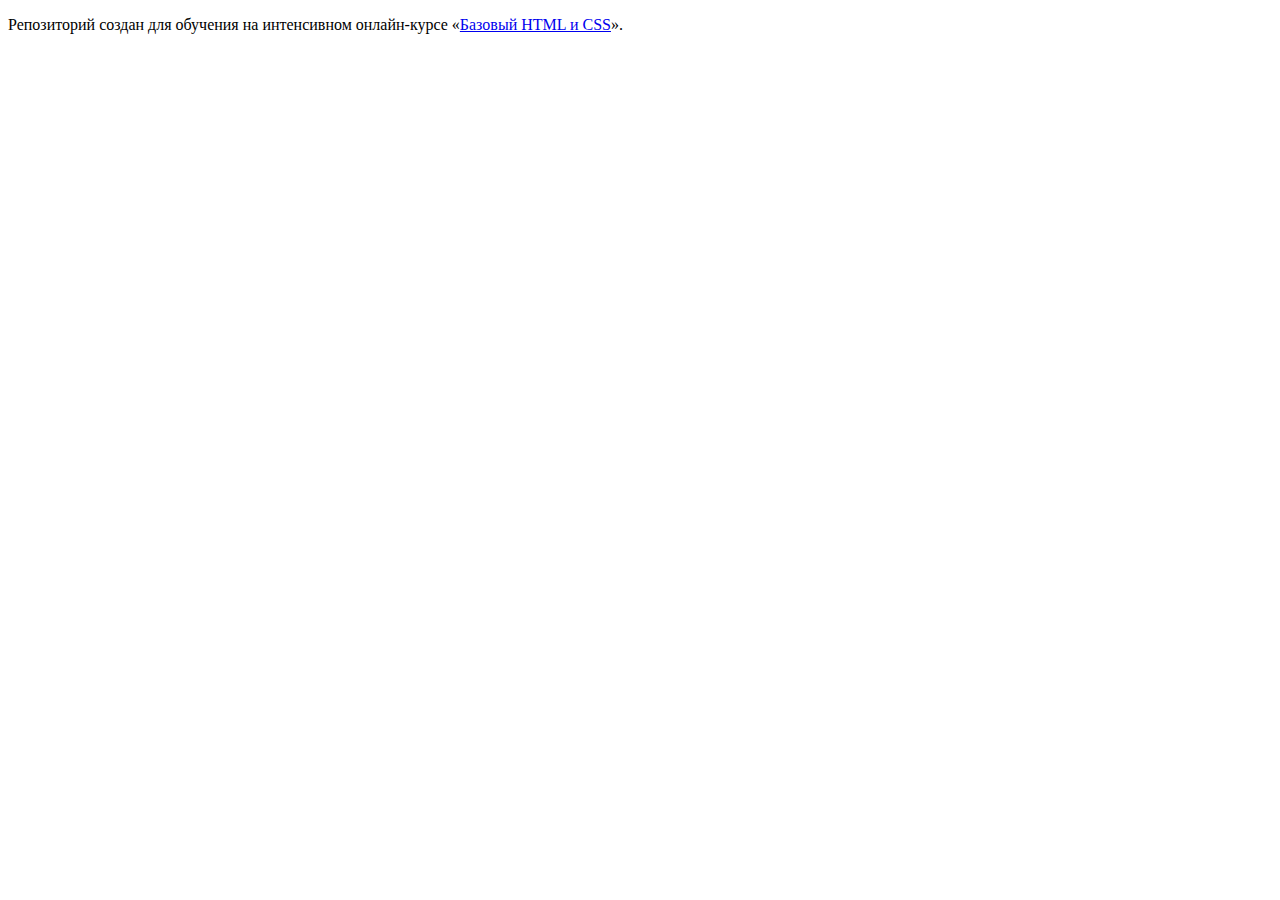
==== index.html @ 35ae3745 ":hatching_chick:" ====
<!DOCTYPE html>
<html lang="ru">
  <head>
    <meta charset="utf-8">
    <title>HTML Academy: Нёрдс</title>
  </head>
  <body>

    <p>Репозиторий создан для обучения на интенсивном онлайн‑курсе «<a href="https://htmlacademy.ru/intensive/htmlcss">Базовый HTML и CSS</a>».</p>

  </body>
</html>
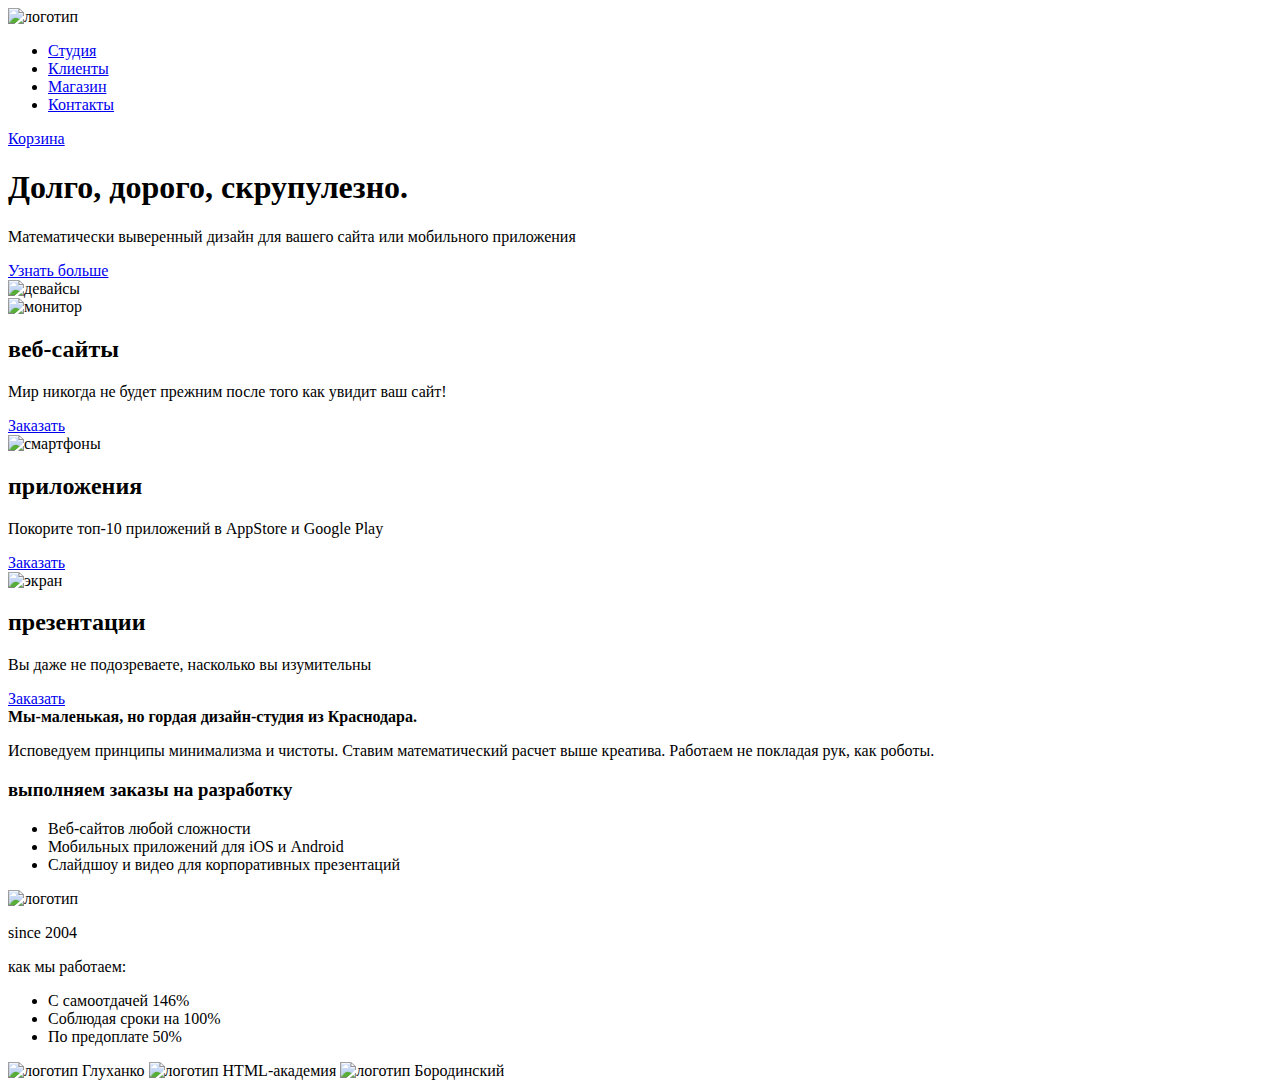
==== commit e3a5f80b: "Первая страница nerds кроме footer" ====
--- a/index.html
+++ b/index.html
@@ -1,12 +1,108 @@
 <!DOCTYPE html>
 <html lang="ru">
-  <head>
-    <meta charset="utf-8">
-    <title>HTML Academy: Нёрдс</title>
-  </head>
-  <body>
+  	<head>
+        <meta charset="utf-8">
+    	<title>HTML Academy: Нёрдс</title>
+  	</head>
+ 	 <body>
+		<header>
+			<div class="main-menu">
+				<div class="index-logo">
+					<img src="logo.png"  alt="логотип">
+				</div>
+				<div class="menu" >
+					<nav class="main-navigation">
+						<ul>
+							<li>
+								<a href="#">Студия</a>
+							</li>
+							<li>
+								<a href="#">Клиенты</a>
+							</li>
+							<li>
+								<a href="#">Магазин</a>
+							</li>
+							<li>
+								<a href="#">Контакты</a>
+							</li>
+						</ul>
+					</nav>
+				</div>
+				<div class="user-block">
+					<a href="#">Корзина</a>
+				</div>
+			</div>
+			<section class="advantages">
+				<h1>Долго, дорого, скрупулезно.</h1>
+				<p>Математически выверенный дизайн для вашего сайта или мобильного приложения</p>
+				<a class="advantages-button" href="#">Узнать больше</a>
+			<section>
+			<div class="right-block">
+				<img src="1.png" alt="девайсы">
+			</div>
+		</header>
+		<main >
+			<div class="performance">
+				<div class="site">
+					<img src="performance-site.png" alt="монитор">
+					<h2>веб-сайты</h2>
+					<p>Мир никогда не будет прежним после того как увидит ваш сайт!</p>
+					<a class="red" href="#">Заказать</a>
+				</div>
+				<div class="mobile-app">
+					<img src="devices.png" alt="смартфоны">
+					<h2>приложения</h2>
+					<p>Покорите топ-10 приложений в AppStore и Google Play</p>
+					<a class="green" href="#">Заказать</a>
+				</div>
+				<div class="presentations">
+					<img src="screen.png" alt="экран">
+					<h2>презентации</h2>
+					<p>Вы даже не подозреваете, насколько  вы изумительны</p>
+					<a  class="yellow" href="#">Заказать</a>
+				</div>
+			</div>
+			<div class="index-content">
+				<div class="left-top">
+					<b>Мы-маленькая, но гордая дизайн-студия из Краснодара.</b>
+					<p>Исповедуем принципы минимализма и чистоты. Ставим математический расчет выше креатива. Работаем не покладая рук, как роботы.</p>
+				</div>
+				<div class="left-bottom">
+					<h3> выполняем заказы на разработку</h3>
+					<ul class="dash">
+						<li>Веб-сайтов любой сложности</li>
+						<li>Мобильных приложений для iOS и Android</li>
+						<li>Слайдшоу и видео для корпоративных презентаций</li>
+					</ul>
+				</div>
+				<div class="right-top">
+					<img src="logo.png"  alt="логотип">				
+					<p>since 2004</p>	
+				</div>
+				<div class="right-bottom">
+					<p>как мы работаем:</p>
+					<ul class="dash">
+						<li>С самоотдачей 146%</li>
+						<li>Соблюдая сроки на 100%</li>
+						<li>По предоплате 50%</li>
+					</ul>
+				</div>
+			</div>
+			<div class="logos">
+				<img  src="#" alt="логотип Глуханко">
+				<img  src="#" alt="логотип HTML-академия">	
+				<img  src="#" alt="логотип Бородинский">
+<!--				Есть подозрение , что эти логотипы можно вставить с помощью CSS  -->
+			</div>
+		</main>
+		<footer>
+<!--			footer и страницу каталога  допишу завтра  до 12-00-->
+			
+		</footer>	
+		
+ 	 </body>
+</html>
+    
 
-    <p>Репозиторий создан для обучения на интенсивном онлайн‑курсе «<a href="https://htmlacademy.ru/intensive/htmlcss">Базовый HTML и CSS</a>».</p>
 
-  </body>
-</html>
+
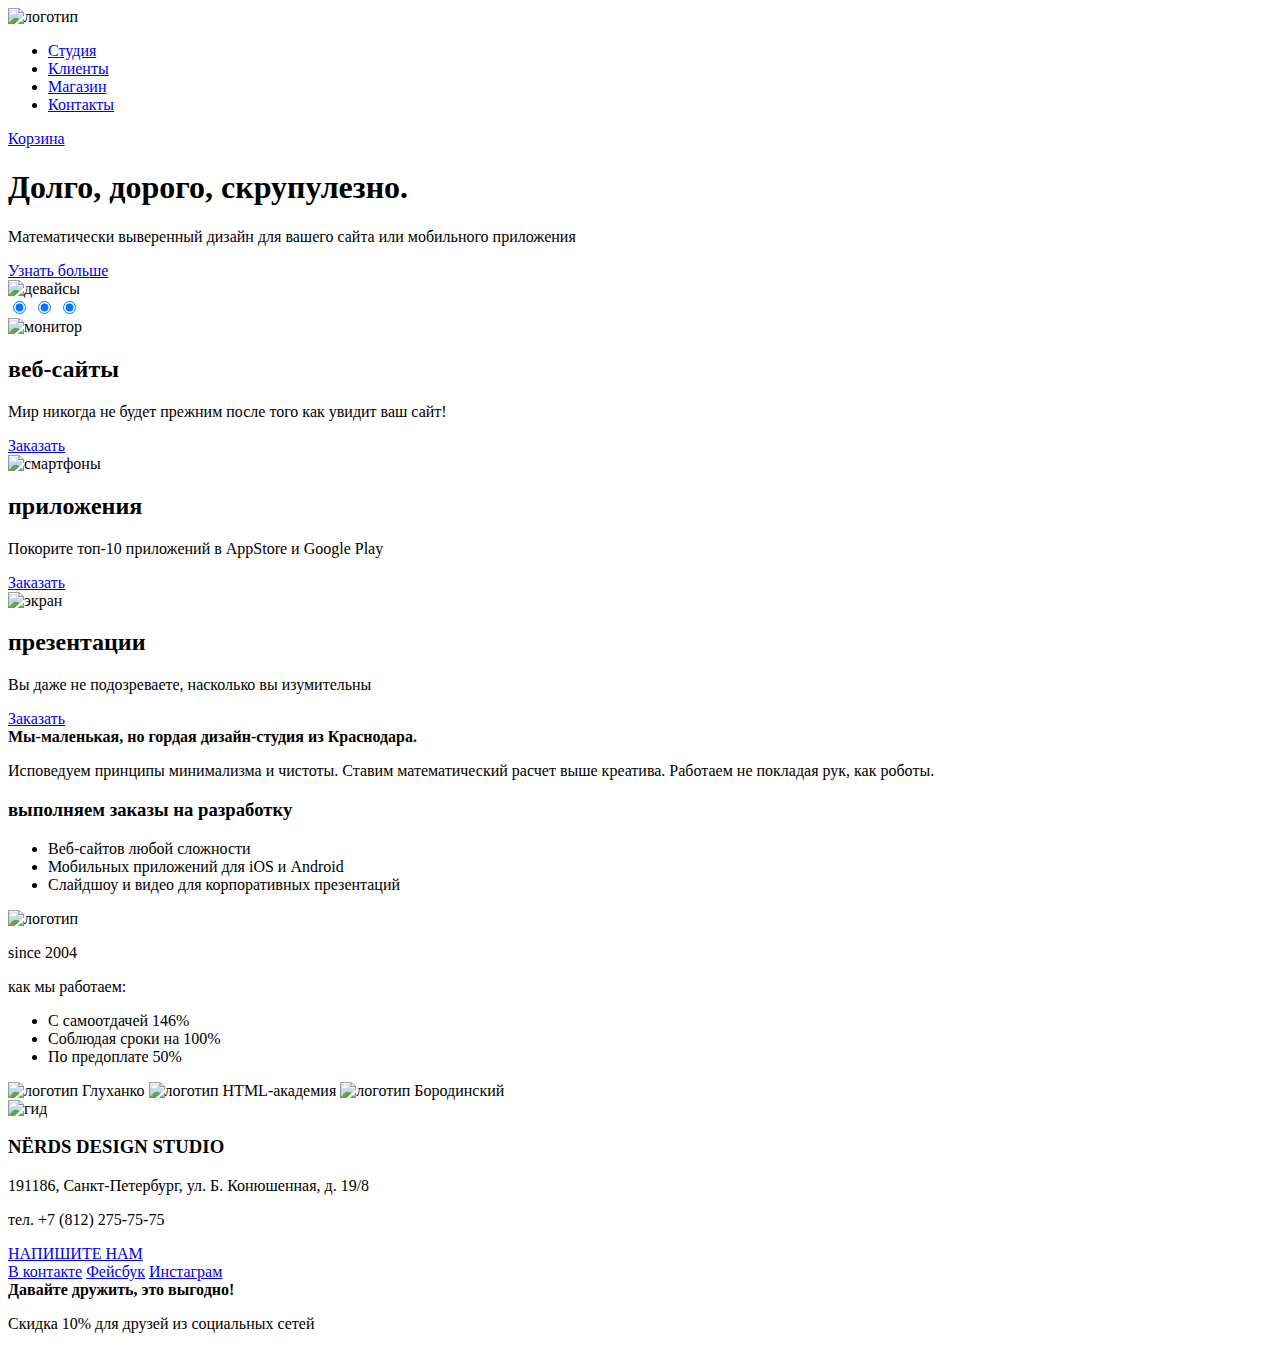
==== commit a7716c11: "Добавила слайдер в header, исправила ошибку, дописала footer" ====
--- a/index.html
+++ b/index.html
@@ -36,9 +36,14 @@
 				<h1>Долго, дорого, скрупулезно.</h1>
 				<p>Математически выверенный дизайн для вашего сайта или мобильного приложения</p>
 				<a class="advantages-button" href="#">Узнать больше</a>
-			<section>
+			</section>
 			<div class="right-block">
 				<img src="1.png" alt="девайсы">
+			</div>
+			<div class="slider">
+				<input type="radio" name="page1" checked>
+				<input type="radio" name="page2" checked>
+				<input type="radio" name="page3" checked>
 			</div>
 		</header>
 		<main >
@@ -96,10 +101,25 @@
 			</div>
 		</main>
 		<footer>
-<!--			footer и страницу каталога  допишу завтра  до 12-00-->
-			
+			<div class="footer-guide">
+				<img src="#"  alt="гид">
+					<div class="footer-contcts">
+						<h3>NЁRDS DESIGN STUDIO</h3>
+						<p>191186, Санкт-Петербург, ул. Б. Конюшенная, д. 19/8</p>
+						<p>тел. +7 (812) 275-75-75</p>
+						<a class="footer-letter" href="#">НАПИШИТЕ НАМ</a>
+ 					</div>
+			</div>
+			<div class="footer-social">
+				<a class="social-btn  social-btn-vk" href="#">В контакте</a>
+				<a class="social-btn  social-btn-fb" href="#">Фейсбук</a>
+				<a class="social-btn  social-btn-inst" href="#">Инстаграм</a>
+			</div>
+			<div class="footer-discont">
+				<b>Давайте дружить, это выгодно!</b>
+				<p>Скидка 10% для друзей из социальных сетей</p>
+			</div>
 		</footer>	
-		
  	 </body>
 </html>
     
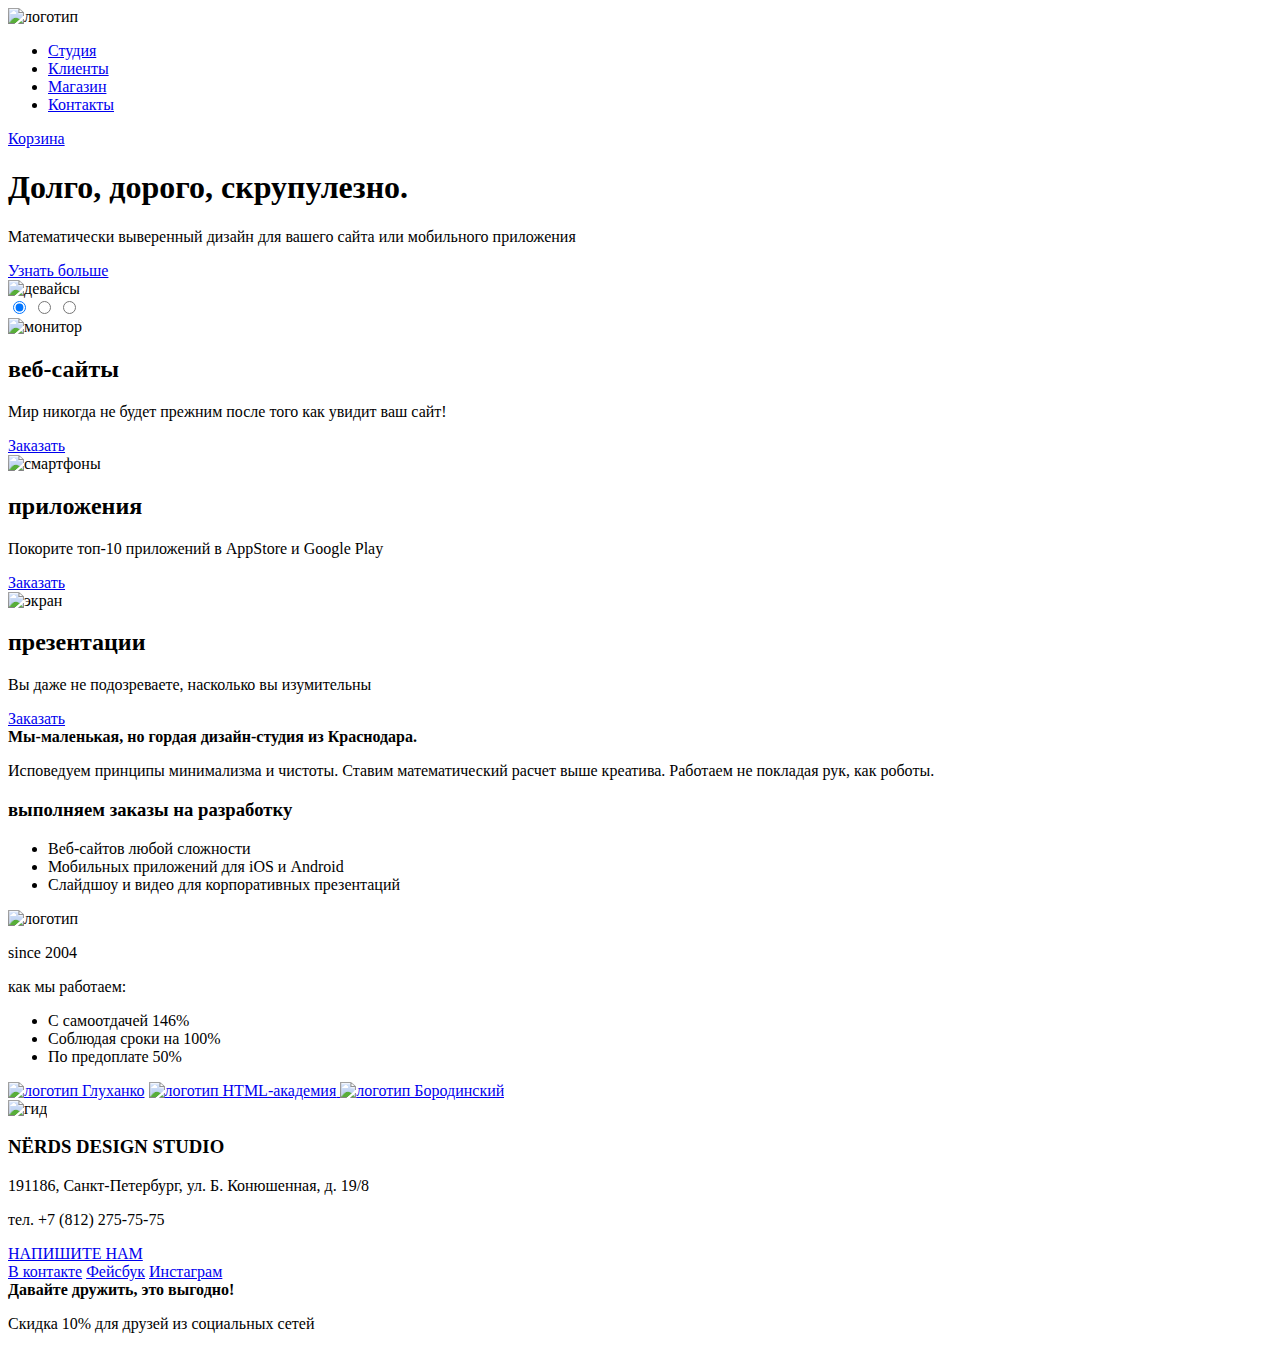
==== commit ae84f587: "Исправлена первая страница" ====
--- a/index.html
+++ b/index.html
@@ -4,14 +4,13 @@
         <meta charset="utf-8">
     	<title>HTML Academy: Нёрдс</title>
   	</head>
- 	 <body>
+    <body>  
 		<header>
-			<div class="main-menu">
+			<div class="main-menu ">
 				<div class="index-logo">
 					<img src="logo.png"  alt="логотип">
 				</div>
-				<div class="menu" >
-					<nav class="main-navigation">
+				<nav class="main-navigation">
 						<ul>
 							<li>
 								<a href="#">Студия</a>
@@ -26,41 +25,40 @@
 								<a href="#">Контакты</a>
 							</li>
 						</ul>
-					</nav>
-				</div>
+				</nav>
 				<div class="user-block">
 					<a href="#">Корзина</a>
 				</div>
 			</div>
-			<section class="advantages">
-				<h1>Долго, дорого, скрупулезно.</h1>
-				<p>Математически выверенный дизайн для вашего сайта или мобильного приложения</p>
-				<a class="advantages-button" href="#">Узнать больше</a>
-			</section>
-			<div class="right-block">
-				<img src="1.png" alt="девайсы">
-			</div>
-			<div class="slider">
-				<input type="radio" name="page1" checked>
-				<input type="radio" name="page2" checked>
-				<input type="radio" name="page3" checked>
+            <div class="slider">
+			     <section class="advantages">
+				    <h1>Долго, дорого, скрупулезно.</h1>
+				    <p>Математически выверенный дизайн для вашего сайта или мобильного приложения</p>
+				    <a class="advantages-button" href="#">Узнать больше</a>
+			     </section>
+			     <div class="right-block">
+					<img src="1.png" alt="девайсы">
+				 </div>
+				 <input type="radio" name="page1" checked>
+			  	 <input type="radio" name="page2">
+				 <input type="radio" name="page3" >
 			</div>
 		</header>
 		<main >
 			<div class="performance">
-				<div class="site">
+				<div class="block">
 					<img src="performance-site.png" alt="монитор">
 					<h2>веб-сайты</h2>
 					<p>Мир никогда не будет прежним после того как увидит ваш сайт!</p>
 					<a class="red" href="#">Заказать</a>
 				</div>
-				<div class="mobile-app">
+				<div class="block">
 					<img src="devices.png" alt="смартфоны">
 					<h2>приложения</h2>
 					<p>Покорите топ-10 приложений в AppStore и Google Play</p>
 					<a class="green" href="#">Заказать</a>
 				</div>
-				<div class="presentations">
+				<div class="block">
 					<img src="screen.png" alt="экран">
 					<h2>презентации</h2>
 					<p>Вы даже не подозреваете, насколько  вы изумительны</p>
@@ -68,48 +66,51 @@
 				</div>
 			</div>
 			<div class="index-content">
-				<div class="left-top">
-					<b>Мы-маленькая, но гордая дизайн-студия из Краснодара.</b>
-					<p>Исповедуем принципы минимализма и чистоты. Ставим математический расчет выше креатива. Работаем не покладая рук, как роботы.</p>
+				<div class="left">
+					<div class="left-top">
+						<b>Мы-маленькая, но гордая дизайн-студия из Краснодара.</b>
+						<p>Исповедуем принципы минимализма и чистоты. Ставим математический расчет выше креатива. Работаем не покладая рук, как роботы.</p>
+					</div>
+					<div class="left-bottom">
+						<h3> выполняем заказы на разработку</h3>
+						<ul class="dash">
+							<li>Веб-сайтов любой сложности</li>
+							<li>Мобильных приложений для iOS и Android</li>
+							<li>Слайдшоу и видео для корпоративных презентаций</li>
+						</ul>
+					</div>
 				</div>
-				<div class="left-bottom">
-					<h3> выполняем заказы на разработку</h3>
-					<ul class="dash">
-						<li>Веб-сайтов любой сложности</li>
-						<li>Мобильных приложений для iOS и Android</li>
-						<li>Слайдшоу и видео для корпоративных презентаций</li>
-					</ul>
-				</div>
-				<div class="right-top">
-					<img src="logo.png"  alt="логотип">				
-					<p>since 2004</p>	
-				</div>
-				<div class="right-bottom">
-					<p>как мы работаем:</p>
-					<ul class="dash">
-						<li>С самоотдачей 146%</li>
-						<li>Соблюдая сроки на 100%</li>
-						<li>По предоплате 50%</li>
-					</ul>
+				<div class="right">
+					<div class="right-top">
+						<img src="logo.png"  alt="логотип">				
+						<p>since 2004</p>	
+					</div>
+					<div class="right-bottom">
+						<p>как мы работаем:</p>
+						<ul class="dash">
+							<li>С самоотдачей 146%</li>
+							<li>Соблюдая сроки на 100%</li>
+							<li>По предоплате 50%</li>
+						</ul>
+					</div>
 				</div>
 			</div>
 			<div class="logos">
-				<img  src="#" alt="логотип Глуханко">
-				<img  src="#" alt="логотип HTML-академия">	
-				<img  src="#" alt="логотип Бородинский">
-<!--				Есть подозрение , что эти логотипы можно вставить с помощью CSS  -->
+				<a href="#"><img  src="#" alt="логотип Глуханко"></a>
+				<a href="#"><img  src="#" alt="логотип HTML-академия">	</a>
+				<a href="#"><img  src="#" alt="логотип Бородинский"></a>
 			</div>
-		</main>
-		<footer>
 			<div class="footer-guide">
 				<img src="#"  alt="гид">
-					<div class="footer-contcts">
+					<div class="footer-contacts">
 						<h3>NЁRDS DESIGN STUDIO</h3>
 						<p>191186, Санкт-Петербург, ул. Б. Конюшенная, д. 19/8</p>
 						<p>тел. +7 (812) 275-75-75</p>
 						<a class="footer-letter" href="#">НАПИШИТЕ НАМ</a>
  					</div>
 			</div>
+		</main>
+		<footer>
 			<div class="footer-social">
 				<a class="social-btn  social-btn-vk" href="#">В контакте</a>
 				<a class="social-btn  social-btn-fb" href="#">Фейсбук</a>
@@ -120,7 +121,7 @@
 				<p>Скидка 10% для друзей из социальных сетей</p>
 			</div>
 		</footer>	
- 	 </body>
+    </body>
 </html>
     
 
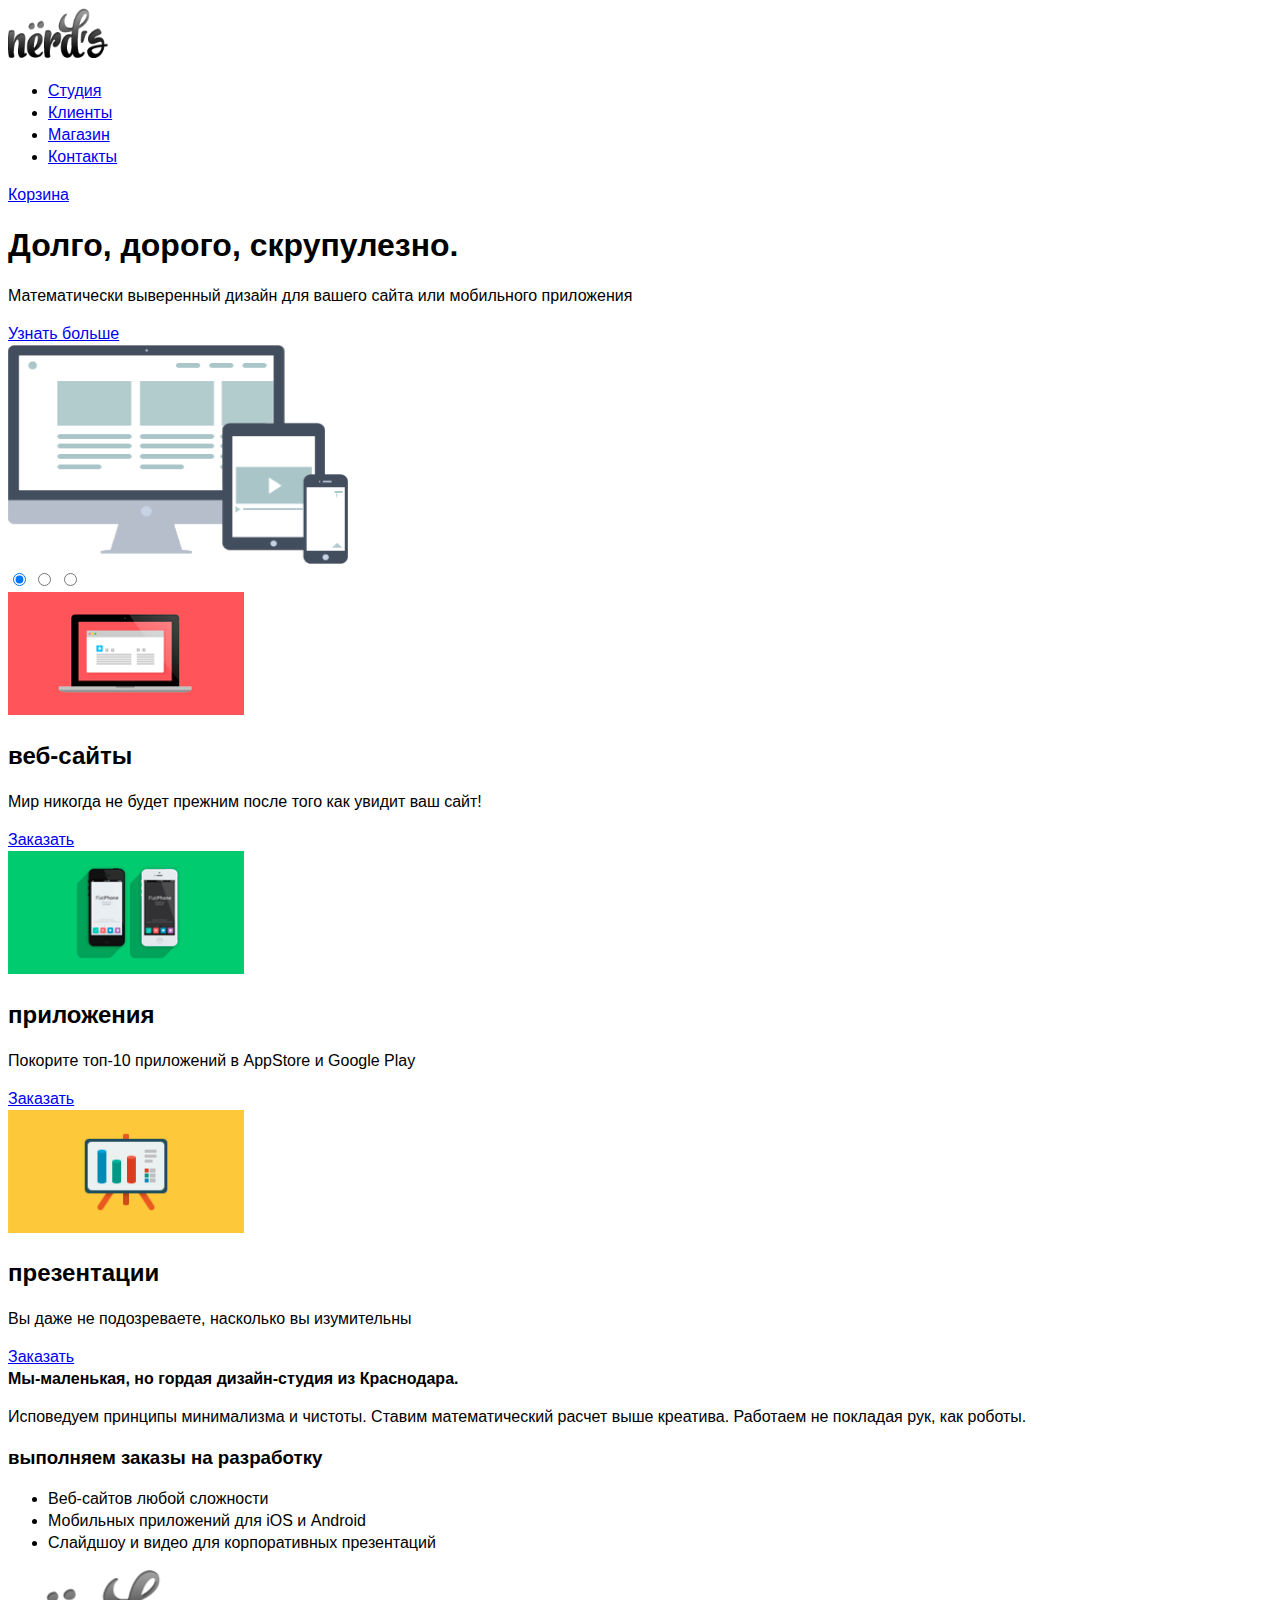
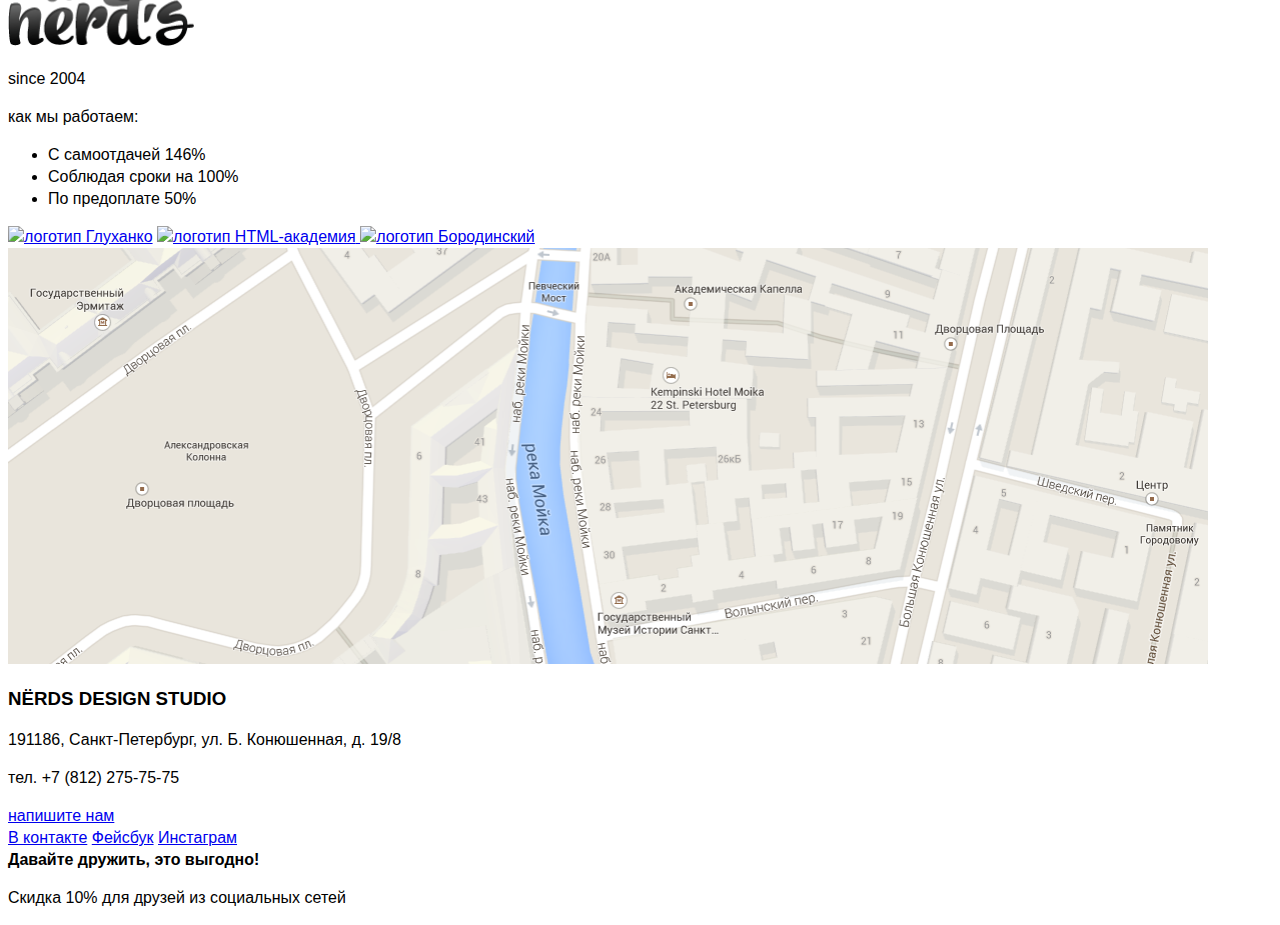
==== commit 0a5cf99a: "Фотошоп" ====
--- a/index.html
+++ b/index.html
@@ -3,12 +3,13 @@
   	<head>
         <meta charset="utf-8">
     	<title>HTML Academy: Нёрдс</title>
+		<link href="css/style.css" rel="stylesheet">
   	</head>
     <body>  
 		<header>
 			<div class="main-menu ">
 				<div class="index-logo">
-					<img src="logo.png"  alt="логотип">
+					<img src="img/Index/logo.png" width="100" height="50" alt="логотип">
 				</div>
 				<nav class="main-navigation">
 						<ul>
@@ -37,7 +38,7 @@
 				    <a class="advantages-button" href="#">Узнать больше</a>
 			     </section>
 			     <div class="right-block">
-					<img src="1.png" alt="девайсы">
+					<img src="img/Index/1.png" width="340" height="219" alt="девайсы">
 				 </div>
 				 <input type="radio" name="page1" checked>
 			  	 <input type="radio" name="page2">
@@ -47,19 +48,19 @@
 		<main >
 			<div class="performance">
 				<div class="block">
-					<img src="performance-site.png" alt="монитор">
+					<img src="img/Index/2.png" width="236" height="123" alt="монитор">
 					<h2>веб-сайты</h2>
 					<p>Мир никогда не будет прежним после того как увидит ваш сайт!</p>
 					<a class="red" href="#">Заказать</a>
 				</div>
 				<div class="block">
-					<img src="devices.png" alt="смартфоны">
+					<img src="img/Index/3.png" width="236" height="123" alt="смартфоны">
 					<h2>приложения</h2>
 					<p>Покорите топ-10 приложений в AppStore и Google Play</p>
 					<a class="green" href="#">Заказать</a>
 				</div>
 				<div class="block">
-					<img src="screen.png" alt="экран">
+					<img src="img/Index/4.png" width="236" height="123" alt="экран">
 					<h2>презентации</h2>
 					<p>Вы даже не подозреваете, насколько  вы изумительны</p>
 					<a  class="yellow" href="#">Заказать</a>
@@ -82,7 +83,7 @@
 				</div>
 				<div class="right">
 					<div class="right-top">
-						<img src="logo.png"  alt="логотип">				
+						<img src="img/Index/logo2.png"  width="186" height="76" alt="логотип">				
 						<p>since 2004</p>	
 					</div>
 					<div class="right-bottom">
@@ -100,13 +101,13 @@
 				<a href="#"><img  src="#" alt="логотип HTML-академия">	</a>
 				<a href="#"><img  src="#" alt="логотип Бородинский"></a>
 			</div>
-			<div class="footer-guide">
-				<img src="#"  alt="гид">
-					<div class="footer-contacts">
+			<div class="guide">
+				<img src="img/Index/guide.png" width="1200" height="416"  alt="гид">
+					<div class="contacts">
 						<h3>NЁRDS DESIGN STUDIO</h3>
 						<p>191186, Санкт-Петербург, ул. Б. Конюшенная, д. 19/8</p>
 						<p>тел. +7 (812) 275-75-75</p>
-						<a class="footer-letter" href="#">НАПИШИТЕ НАМ</a>
+						<a class="letter" href="#">напишите нам</a>
  					</div>
 			</div>
 		</main>
--- a/css/style.css
+++ b/css/style.css
@@ -0,0 +1,17 @@
+body {
+	font-family:	Roboto,  sans-serif;
+	font-size: 16 px;
+	font-weight: normal;
+	line-height: 22px;
+	color: black;
+}
+
+h1 {
+	font-size: 36 px;
+	line-height: 36px;
+}
+
+h2 {
+	font-size: 18 px;
+	line-height: 30px;
+}
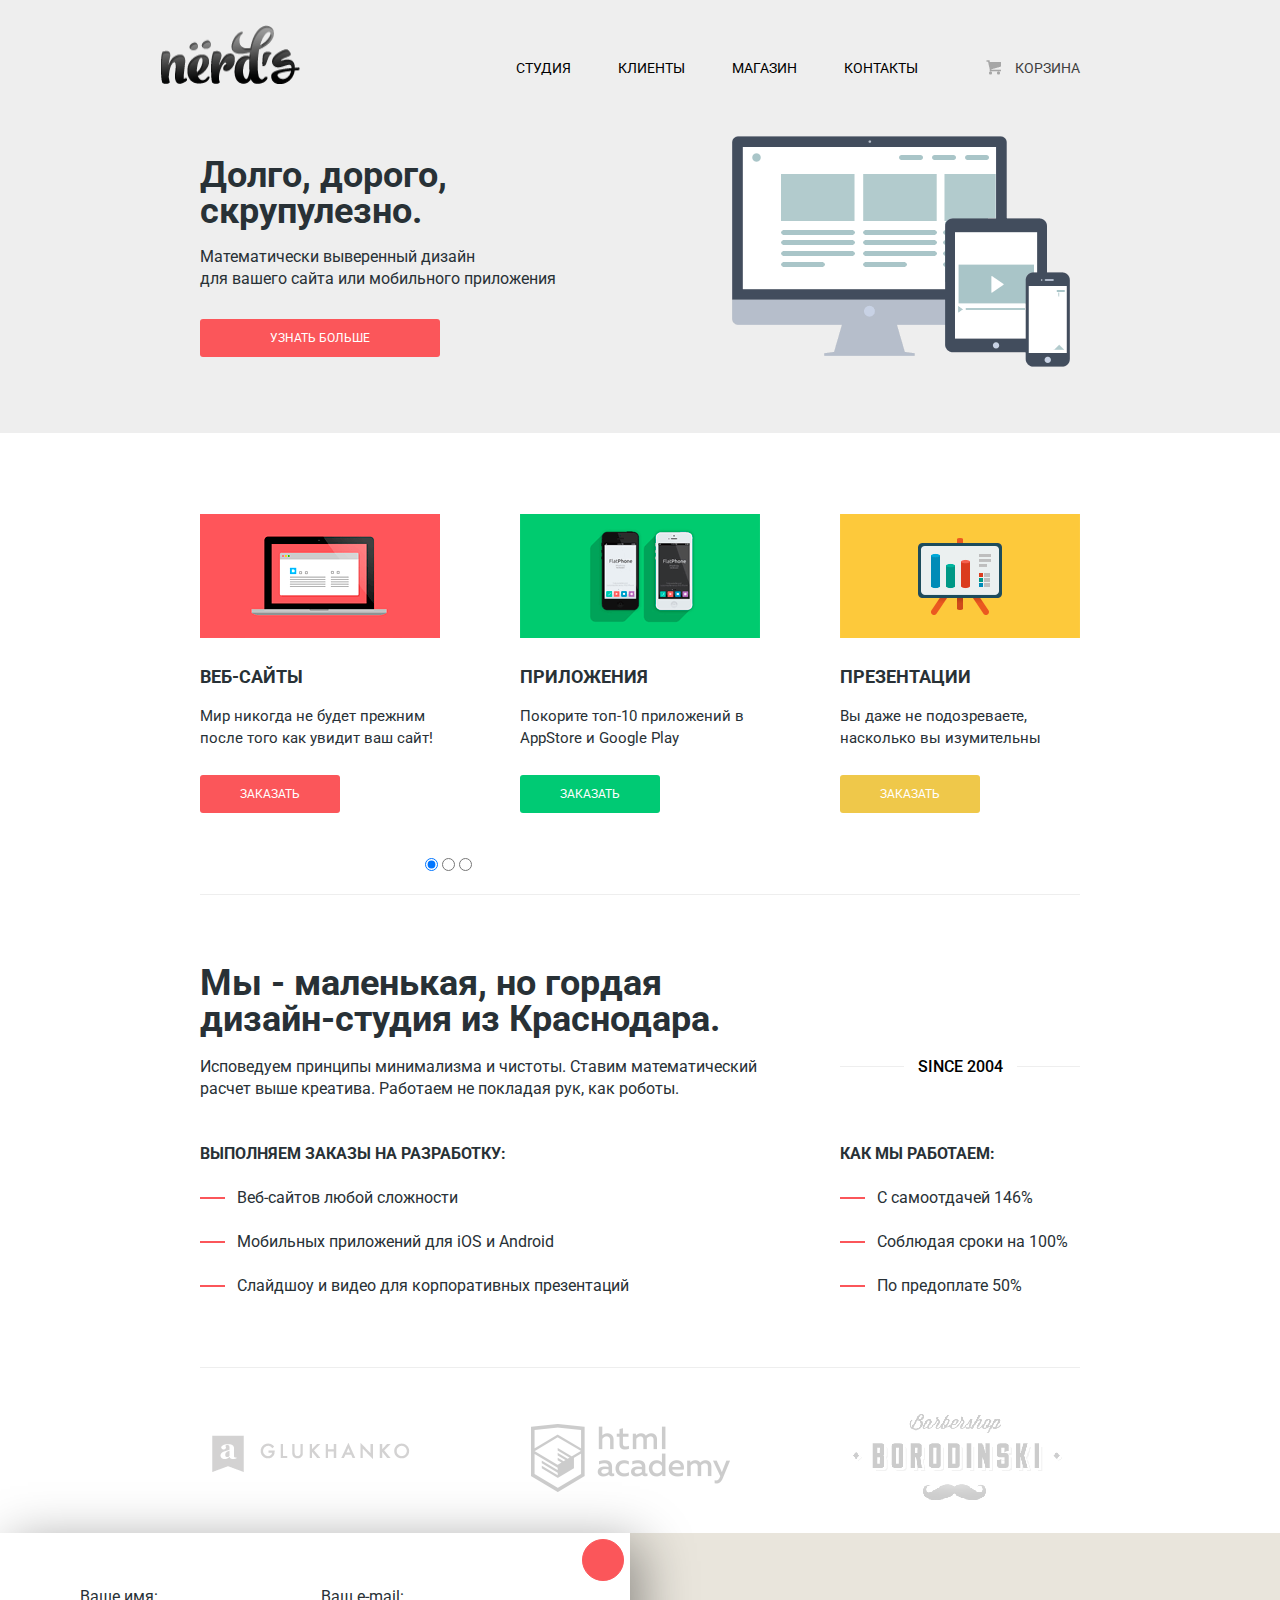
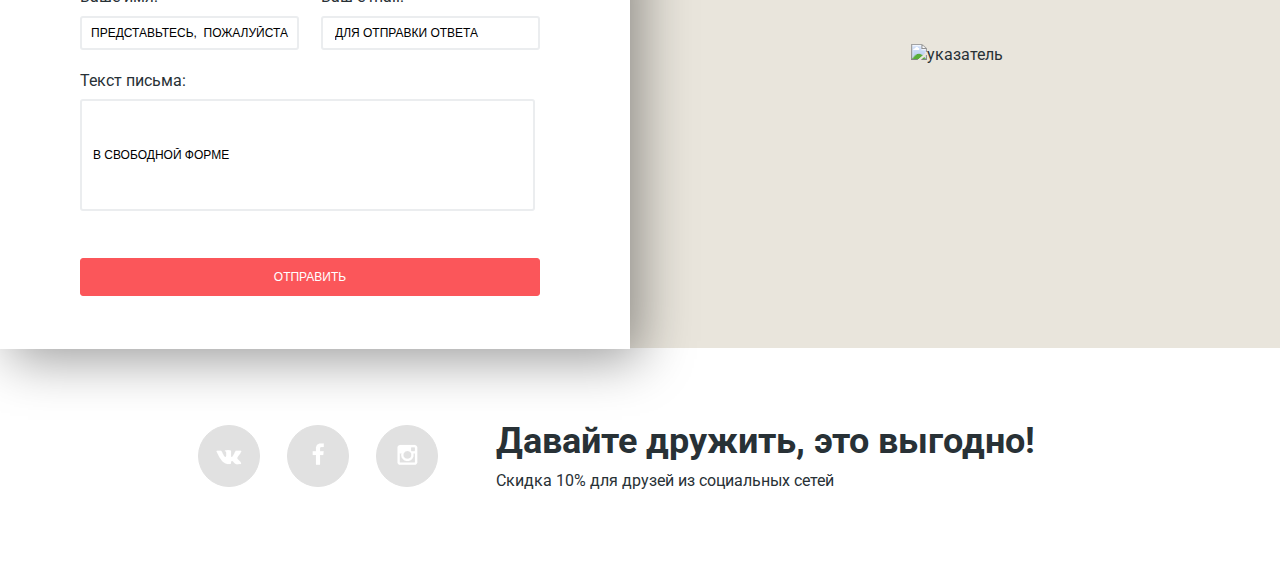
==== commit 2ae95c74: "Почти готовый проект" ====
--- a/index.html
+++ b/index.html
@@ -3,127 +3,177 @@
   	<head>
         <meta charset="utf-8">
     	<title>HTML Academy: Нёрдс</title>
+    	<link rel="stylesheet" href="css/normalize.css">
 		<link href="css/style.css" rel="stylesheet">
+		<link href="https://fonts.googleapis.com/css?family=Roboto:300,400,500,700" rel="stylesheet">
   	</head>
     <body>  
 		<header>
-			<div class="main-menu ">
+		    <div class="main-menu wrapper clearfix">
 				<div class="index-logo">
-					<img src="img/Index/logo.png" width="100" height="50" alt="логотип">
+					<img src="img/Index/logo.png" width="139" height="59" alt="логотип">
 				</div>
+				<div class="user-block ">
+				    <img class="basket" src="img/index/basket.png"  width="15" height="15" alt="корзина">
+					<a href="#">корзина</a>
+			   </div>
 				<nav class="main-navigation">
 						<ul>
 							<li>
-								<a href="#">Студия</a>
+								<a href="#">студия</a>
 							</li>
 							<li>
-								<a href="#">Клиенты</a>
+								<a href="#">клиенты</a>
 							</li>
 							<li>
-								<a href="#">Магазин</a>
+								<a href="#">магазин</a>
 							</li>
 							<li>
-								<a href="#">Контакты</a>
+								<a href="#">контакты</a>
 							</li>
 						</ul>
 				</nav>
-				<div class="user-block">
-					<a href="#">Корзина</a>
-				</div>
 			</div>
-            <div class="slider">
-			     <section class="advantages">
-				    <h1>Долго, дорого, скрупулезно.</h1>
-				    <p>Математически выверенный дизайн для вашего сайта или мобильного приложения</p>
-				    <a class="advantages-button" href="#">Узнать больше</a>
-			     </section>
-			     <div class="right-block">
-					<img src="img/Index/1.png" width="340" height="219" alt="девайсы">
-				 </div>
-				 <input type="radio" name="page1" checked>
-			  	 <input type="radio" name="page2">
-				 <input type="radio" name="page3" >
-			</div>
+            <div class="slider wrapper clearfix">
+            	<div class="slide">
+					<section class="advantages">
+						<h1>Долго, дорого,<br>скрупулезно.</h1>
+						<p>Математически выверенный дизайн <br>
+						для вашего сайта или мобильного приложения</p>
+						<a class="advantages-button" href="#">Узнать больше</a>
+					 </section>
+						 <div class="right-block">
+							<img src="img/Index/1.png" width="338" height="231" alt="девайсы">
+						 </div>
+     			</div>	
+     			<div class="slide">
+					<section class="advantages">
+						<h1>Любите ли вы математику, как любим ее мы?</h1>
+						<p>Нашим дизайнерам мы удаляем нейроны, ответственные<br> 
+						за креатив, чтобы дать им возможность все просчитать</p>
+						<a class="advantages-button" href="#">Узнать больше</a>
+						 </section>
+						 <div class="right-block">
+							<img src="img/Index/Layer%2040.png" width="230" height="249" alt="калькулятор">
+						 </div>
+     			</div>	
+     			<div class="slide">
+					<section class="advantages">
+						<h1>Только наркотики, <br>
+						         только хардкор!</h1>
+						<p>Все дизайнерские решения в нашей компании принимаются<br>
+						только под воздействием качественных галлюциногенов</p>
+						<a class="advantages-button" href="#">Узнать больше</a>
+						 </section>
+						 <div class="right-block">
+							<img src="img/Index/Layer%2037.png" width="333" height="319" alt="робот">
+						 </div>
+     			</div>
+     		</div>		
+			<div class="slider-indicator">
+					 <input type="radio" name="page1" checked>
+					 <input type="radio" name="page2">
+					 <input type="radio" name="page3" >
+			</div>	
 		</header>
-		<main >
-			<div class="performance">
+		<main>
+			<div class="performance wrapper clearfix">
 				<div class="block">
-					<img src="img/Index/2.png" width="236" height="123" alt="монитор">
+					<img src="img/Index/2.png" width="240" height="124" alt="монитор">
 					<h2>веб-сайты</h2>
 					<p>Мир никогда не будет прежним после того как увидит ваш сайт!</p>
 					<a class="red" href="#">Заказать</a>
 				</div>
 				<div class="block">
-					<img src="img/Index/3.png" width="236" height="123" alt="смартфоны">
+					<img src="img/Index/3.png" width="240" height="124" alt="смартфоны">
 					<h2>приложения</h2>
 					<p>Покорите топ-10 приложений в AppStore и Google Play</p>
 					<a class="green" href="#">Заказать</a>
 				</div>
 				<div class="block">
-					<img src="img/Index/4.png" width="236" height="123" alt="экран">
+					<img src="img/Index/4.png" width="240" height="124" alt="экран">
 					<h2>презентации</h2>
 					<p>Вы даже не подозреваете, насколько  вы изумительны</p>
 					<a  class="yellow" href="#">Заказать</a>
 				</div>
 			</div>
-			<div class="index-content">
-				<div class="left">
-					<div class="left-top">
-						<b>Мы-маленькая, но гордая дизайн-студия из Краснодара.</b>
-						<p>Исповедуем принципы минимализма и чистоты. Ставим математический расчет выше креатива. Работаем не покладая рук, как роботы.</p>
+			<div class="index-content wrapper clearfix">
+					<div class="left">
+						<div class="left-top">
+							<b>Мы <span class="tire">-</span> маленькая, но гордая дизайн-студия из Краснодара.</b>
+							<p>Исповедуем принципы минимализма и чистоты. Ставим математический расчет выше креатива. Работаем не покладая рук, как роботы.</p>
+						</div>
+						<div class="left-bottom">
+							<h3> выполняем заказы на разработку:</h3>
+							<ul>
+								<li class="dash">Веб-сайтов любой сложности</li>
+								<li class="dash">Мобильных приложений для iOS и Android</li>
+								<li class="dash">Слайдшоу и видео для корпоративных презентаций</li>
+							</ul>
+						</div>
 					</div>
-					<div class="left-bottom">
-						<h3> выполняем заказы на разработку</h3>
-						<ul class="dash">
-							<li>Веб-сайтов любой сложности</li>
-							<li>Мобильных приложений для iOS и Android</li>
-							<li>Слайдшоу и видео для корпоративных презентаций</li>
+					<div class="right">
+						<p class="since"><span>since 2004</span></p>
+						<h3>как мы работаем:</h3>
+						<ul class="red-dot">
+							<li class="dash">С самоотдачей 146%</li>
+							<li class="dash">Соблюдая сроки на 100%</li>
+							<li class="dash">По предоплате 50%</li>
 						</ul>
 					</div>
-				</div>
-				<div class="right">
-					<div class="right-top">
-						<img src="img/Index/logo2.png"  width="186" height="76" alt="логотип">				
-						<p>since 2004</p>	
-					</div>
-					<div class="right-bottom">
-						<p>как мы работаем:</p>
-						<ul class="dash">
-							<li>С самоотдачей 146%</li>
-							<li>Соблюдая сроки на 100%</li>
-							<li>По предоплате 50%</li>
-						</ul>
-					</div>
-				</div>
-			</div>
-			<div class="logos">
-				<a href="#"><img  src="#" alt="логотип Глуханко"></a>
-				<a href="#"><img  src="#" alt="логотип HTML-академия">	</a>
-				<a href="#"><img  src="#" alt="логотип Бородинский"></a>
-			</div>
+				</div>	
+			<div class="wrapper brands clearfix">
+				<a href="#"><img  src="img/index/gluh.png" alt="логотип Глуханко"></a>
+				<a href="#"><img  src="img/index/html.png" alt="логотип HTML-академия">	</a>
+				<a href="#"><img  src="img/index/borod.png" alt="логотип Бородинский"></a>
+			</div>	
 			<div class="guide">
-				<img src="img/Index/guide.png" width="1200" height="416"  alt="гид">
-					<div class="contacts">
+				<div class="contacts">
 						<h3>NЁRDS DESIGN STUDIO</h3>
-						<p>191186, Санкт-Петербург, ул. Б. Конюшенная, д. 19/8</p>
+						<p>191186, Санкт-Петербург, 
+						ул. Б. Конюшенная, д. 19/8</p>
 						<p>тел. +7 (812) 275-75-75</p>
 						<a class="letter" href="#">напишите нам</a>
- 					</div>
+				</div>	
+				<div class="pointer">
+					<img src="img/Index/pointer.png" width="230" height="190"  alt="указатель">
+				</div>
+				<form  action="#" method="post">
+					<div class="form"> 
+						<div class="name">
+							<label for="name-field">Ваше имя:</label><br>
+							<input type="text" name="name" id="name-field" value="представьтесь,  пожалуйста">
+						</div>
+						<div class="email">
+							<label for="email-field">Ваш e-mail:</label><br>
+							<input type="text" name="email" id="email-field" value="для отправки ответа">
+						</div>
+						<div class="infofmation">
+							<label for="infofmation-field">Текст письма:</label><br>
+							<input type="text" name="infofmation" id="infofmation-field"  value="в свободной форме">
+						</div>
+							<input class="submit" type="submit" value="отправить">
+	                   		<div class="close"></div>
+	                   </div>
+					</form>
 			</div>
 		</main>
 		<footer>
-			<div class="footer-social">
-				<a class="social-btn  social-btn-vk" href="#">В контакте</a>
-				<a class="social-btn  social-btn-fb" href="#">Фейсбук</a>
-				<a class="social-btn  social-btn-inst" href="#">Инстаграм</a>
-			</div>
-			<div class="footer-discont">
-				<b>Давайте дружить, это выгодно!</b>
-				<p>Скидка 10% для друзей из социальных сетей</p>
-			</div>
-		</footer>	
+			<div class="wrapper cliarfix">						
+				<div class="footer-social">
+					<a class="social-btn  social-btn-vk" href="#"><img  src="img/index/vk.png" alt="ВКонтакте"></a>
+					<a class="social-btn  social-btn-fb" href="#"><img  src="img/index/fb.png" alt="Фейсбук"></a>
+					<a class="social-btn  social-btn-inst" href="#"><img  src="img/index/inst.png" alt="Инстаграм"></a>
+				</div>
+				<div class="footer-discont">
+					<b>Давайте дружить, это выгодно!</b>
+					<p>Скидка 10% для друзей из социальных сетей</p>
+				</div>
+			</div>	
+		</footer>
     </body>
 </html>
+
     
 
 
--- a/css/style.css
+++ b/css/style.css
@@ -1,17 +1,976 @@
+* {
+	margin: 0px; 
+	padding: 0px; 
+	outline: none;
+}
+
 body {
-	font-family:	Roboto,  sans-serif;
-	font-size: 16 px;
+	font-family: "Roboto",  Tahoma, sans-serif;
+	font-size: 16px;
 	font-weight: normal;
 	line-height: 22px;
-	color: black;
+	color: #283136;
+	min-width: 900px;
+}
+
+.clearfix::after {
+   content: "";
+   display: table;
+   clear: both; 
+}
+
+.wrapper {
+	width: 880px;
+	margin: 0 auto;
+	padding: 0 10px;
 }
 
 h1 {
-	font-size: 36 px;
+	font-size: 36px;
 	line-height: 36px;
 }
 
 h2 {
-	font-size: 18 px;
+	font-size: 18px;
 	line-height: 30px;
-}
+	text-transform: uppercase;
+}
+
+h3 {
+	font-size: 16px;
+	line-height: 22px;
+	text-transform: uppercase;
+}
+
+header {
+	background:  #eeeeee;
+	width:  100%;
+	max-height:  435px;
+}
+
+.header-catalog {
+	height: 328px;
+}
+
+.main-menu {
+	min-height:  85px;
+	font-size: 14px;
+    line-height: 30px;
+	color: #3f3f3f;
+}
+
+.index-logo {
+	position: absolute;
+	left: 161px;
+	top: 25px;
+	width: 139px;
+	height: 59px;
+}
+
+ul {
+	padding: 0;
+	margin: 0;
+	list-style: none;
+}
+
+a {
+	list-style: none;
+	text-transform: uppercase;
+	text-decoration: none;
+}
+
+b {
+	font-size: 36px;
+	line-height: 36px;
+}
+
+.user-block {
+    float: right;
+	width: 100px;
+    color: #000000;
+	margin-top: 53px;
+	position: relative;
+}
+
+.user-block a{
+	padding-left: 28px;
+	margin-left: 7px;
+	color: #3f3f3f;
+}
+
+.user-block .basket {
+	position: absolute;
+	right: 79px;
+	bottom: 8px;
+}
+
+.main-navigation {
+	float: right;
+	margin-top: 53px;
+	margin-right: 15px;
+	font-size: 0px;
+}
+
+.main-navigation li {
+	display: inline-block; 
+}
+
+.main-navigation li:first-child {
+	margin-left: 0px;
+}
+
+.main-navigation a {
+	margin-right: 47px;
+	color: #000000; 
+	font-size: 14px;
+}
+
+.main-menu a:hover {
+	color: #fb565a;
+}
+
+.main-menu a:focus {
+	color: #000;
+	border-bottom: 2px solid #fb565a;
+	padding-bottom: 5px;
+}
+
+.main-menu a:active {
+	color: #8f8f8f;
+	border-bottom: none;
+}
+
+.slider  {
+	min-height: 300px;
+	margin-top: 45px;
+	margin-bottom: 10px;
+	position: relative;
+}
+
+.slider .slide:nth-child(2) {
+	display: none;
+}
+
+.slider .slide:nth-child(3) {
+	display: none;
+}
+
+.advantages {
+	float: left;
+	width: 470px;
+	min-height: 230px;
+	color: #283136;
+}
+
+.advantages p {
+	margin: 0;
+	padding: 0;
+	margin-top: -7px;
+}
+
+.advantages-button {
+	display: inline-block;
+	text-align:center;
+	width: 240px;
+	height: 38px;
+	line-height: 38px;
+	border-radius: 3px;
+	background: #fb565a;
+	color: white;
+	font-size: 12px;
+	margin-top: 29px;
+}
+
+.right-block {
+	float:  right;
+	max-width: 340px;
+	max-height: 319px;
+	margin-right: 10px;
+	padding-top: 3px;
+}
+
+.slider-indicator {
+	position: absolute;
+	left: 425px;
+	bottom: 23px;
+}
+
+.performance {
+	margin-top: 81px;
+	padding: 0 0 80px;
+	border-bottom: 1px solid #eeeeee;
+}
+
+.block {
+	float: left;
+	width: 240px;
+	height: 300px;
+	margin-right: 80px;
+	margin-left: 0px;
+}
+
+.block:last-child {
+	margin-right: 0;
+}
+
+.block h2 {
+	margin-top: 18px;
+	margin-bottom: 13px;
+}
+
+.block p {
+	font-size: 15px;
+	line-height: 22px;
+}
+
+.block a {
+	display: inline-block;
+	width: 140px;
+	height: 38px;
+	font-size: 12px;
+	line-height: 38px;
+	text-align: center;
+	border-radius: 3px;
+	color: #ffffff;
+	margin-top: 26px;
+}
+
+.red {
+	background: #fb565a;
+}
+
+ .red:hover {
+	background: #d6494d;
+}
+
+ .red:active {
+	background: #b63538;
+	box-shadow: inset 0 3px 0 #9b2d30;
+}
+
+.green {
+	background: #00ca74;
+}
+
+ .green:hover {
+	background: #01a25e;
+}
+
+ .green:active {
+	background: #009053;
+	box-shadow: inset 0 3px 0 #007b47;
+}
+
+.yellow {
+	background: #efc84a;
+}
+
+ .yellow:hover {
+	background: #d6ae2c;
+}
+
+ .yellow:active {
+	background: #c09b24;
+	box-shadow: inset 0 3px 0 #a3841f;
+}
+
+.index-content {
+	padding: 0px 0 44px 0;
+	margin: 59px auto 0 auto;
+	position: relative;       
+	border-bottom: 1px solid #eeeeee;
+}
+
+.left {
+	float: left;
+	width: 580px;
+	min-height: 350px;
+	margin: 11px 0 0 0;
+}
+
+.left-top {
+	min-height: 150px;
+}
+
+.left-top p{
+	margin-top: 19px;
+}
+
+.left-bottom {
+	min-height: 180px;
+	margin: 28px 0 0 0;
+}
+.left-bottom h3 {
+	margin-bottom: 26px;
+}
+.left-bottom li {
+	line-height: 14px;
+}
+
+.right {
+	float: right;
+	width: 240px;
+	background: url(../img/index/logo2.png) no-repeat 31px top;
+	padding: 102px 0 0 0;
+}
+.right .since {
+	font-size: 16px;
+	color: #000;
+	font-weight: 500;
+	text-align: center;
+	position: relative;
+	margin: 0 0 65px;
+}
+.right .since:after {
+	display: block;
+	content: "";
+	height: 1px;
+	position: absolute;
+	left: 0;
+	right: 0;
+	top: 50%;
+	margin-top: -1px;
+	background: #eeeeee;
+	z-index: 1;
+}
+.right .since span {
+	display: inline-block;
+	background: #fff;
+	padding: 0 14px;
+	position: relative;
+	z-index: 2;
+	text-transform: uppercase;
+}
+.right .red-dot {
+	padding: 22px 0 0 0;
+}
+.right .red-dot .dash {
+	margin-bottom: 22px;
+}
+.right-top {
+	min-height: 150px;
+	position: relative;
+}
+
+.right-bottom {
+	min-height: 180px;
+	padding-top: 2px;                          
+}
+
+.right-bottom li {
+	margin-top: 25px;
+	line-height: 14px;
+}
+
+.dash {
+	font-size: 16px;
+	position: relative;
+	padding: 0 0 0 37px;
+	margin-bottom: 30px;
+}
+
+.dash:last-child {
+	margin-bottom: 0;
+}
+
+.dash::before {
+	display: block; 
+	content: ""; 
+	width: 25px; 
+	height: 2px;  
+	background: #fb565a; 
+	position: absolute; 
+	left: 0; 
+	top: 50%; 
+	margin-top: -1px;
+}
+
+/*brands*/
+.brands a {
+	float: left;
+	height: 165px;
+	line-height: 165px;
+}
+
+.brands a:first-child {
+	width: 197px;
+	margin-left: 12px;
+	margin-right: 122px;
+}
+
+.brands a:first-child img {
+	display: inline-block;
+	margin: 4px 0 0 0;
+}
+
+.brands a:nth-child(2) {
+	width: 199px;
+	margin-right: 115px;
+}
+
+.brands a:nth-child(2) img {
+	display: inline-block;
+	margin: 13px 0 0 0;
+}
+
+.brands a:nth-child(2) {
+	width: 207px;
+}
+
+.brands a:nth-child(3) img {
+	display: inline-block;
+	margin: 10px 0 0 0;
+}
+
+.brands img {
+	vertical-align: middle;
+}
+
+.guide {
+	width: 100%;
+	height: 415px;
+	background: #e9e5dc url(../img/index/guide.png) no-repeat center;
+	background-size: cover;
+	position: relative;
+}
+
+.guide .contacts {
+	position: absolute;
+	left: 13.1666%;
+	top: 88px;
+	box-sizing: border-box;
+	width: 250px;
+	height: 240px;
+	background: white;
+	padding: 15px 21px;
+}
+
+.guide .contacts h3{
+	margin-top: 13px;
+}
+
+.letter {
+	display: inline-block;
+	width: 204px;
+	height: 38px;
+	line-height: 38px;
+	margin-top: 12px;
+	margin-left: 2px;
+	background: #fb565a;
+	color: white;
+	text-align: center;
+	font-size: 12px;
+	border-radius: 3px;
+}
+
+.pointer  img{
+	position: absolute;
+	right:  10.8333%;
+	top: 111px;
+	width: 230px;
+	height: 190px;
+	z-index: 1;                     
+}
+
+.form {
+/*	display: none;*/
+	box-sizing: border-box;
+	width: 630px;
+    height: 416px;
+	padding-left: 80px;
+	padding-right: 90px;
+	padding-top: 53px;
+	padding-bottom: 137px;
+	background: white;
+	box-shadow: 10px 10px 50px rgba(0,0,0,0.4);
+	position: relative;
+}
+
+form .close {
+	position: absolute;
+	right: 6px;
+	top: 6px;
+	background: #fb565a;
+	border-radius: 50%;
+	width: 40px;
+	height: 40px;
+	line-height: 40px;
+	border: 1px solid #fb565a; 
+	z-index: 100;
+}
+
+.name {
+	display: inline-block;
+}
+
+#name-field {
+	width: 215px;
+	height: 30px;
+	border: 2px solid #ebedef;
+	border-radius: 3px;
+	margin-top: 8px;
+	margin-right: 18px;
+	text-align: center;
+	text-transform: uppercase;
+	font-size: 12px;
+	line-height: 18px;
+}
+
+#name-field:hover {
+	border: 2px solid #a2a9ac;
+}
+
+#name-field:active {
+	border: 2px solid #56bffb;
+}
+
+.email {
+	display: inline-block;
+}
+
+#email-field {
+	display: inline-block;
+	width: 203px;
+	height: 30px;
+	border: 2px solid #ebedef;
+	border-radius: 3px;
+	margin-top: 8px;
+	padding-left: 12px;
+	text-transform: uppercase;
+	font-size: 12px;
+	line-height: 18px;
+}
+
+#email-field:hover {
+	border: 2px solid #a2a9ac;
+}
+
+#email-field:active {
+	border: 2px solid #56bffb;
+}
+
+.infofmation {
+	display: inline-block;
+	margin-top: 20px;
+}
+
+#infofmation-field {
+	display: inline-block;
+	width: 440px;
+	height: 108px;
+	border: 2px solid #ebedef;
+	border-radius: 3px;
+	margin-top: 7px;
+	margin-bottom: 47px;
+    padding-left: 11px;
+	text-transform: uppercase;
+	font-size: 12px;
+	line-height: 18px;
+}
+
+#infofmation-field:hover {
+	border: 2px solid #a2a9ac;
+}
+
+#infofmation-field:active {
+	border: 2px solid #56bffb;
+}
+
+.infofmation {
+	display: inline-block;
+	margin-top: 20px;
+}
+
+.submit {
+	display: inline-block;
+	width: 460px;
+	height: 38px;
+	line-height: 36px;
+	background: #fb565a;
+	text-transform: uppercase;
+	color: white;
+	text-align: center;
+	font-size: 12px;
+	border: 1px solid #fb565a;
+	border-radius: 3px;
+}
+
+footer {
+	width: auto;
+	height: 216px;
+}
+
+.footer-social {
+	float: left;
+	width: 274px;
+	height: 62px;
+	margin-top: 77px;
+	margin-left: -2px;
+}
+
+.social-btn {
+ 	display: inline-block; 
+	background: #e1e1e1;
+	border-radius: 50%;
+	width: 60px;
+	height: 60px;
+	line-height: 67px;
+	text-align: center;
+	border: 1px solid #e1e1e1; 
+	margin-right: 23px;
+}
+
+.social-btn:hover {
+	background: #fb565a;
+} 
+
+.social-btn:active {
+	background: #d6494d;
+	box-shadow: inset 0 3px 0 #b9464a;
+} 
+
+.footer-discont {
+	float: right;
+	width: 550px;
+	height: 70px;
+	margin-top: 75px;
+	margin-right: 34px;
+}
+
+.footer-discont p {
+	margin-top: 11px;
+}
+
+/*КАТАЛОГ*/
+
+.header-catalog h1 {
+	font-size: 40px;
+	color: #000;
+	font-weight: 500;
+	text-align: center;
+	margin: 59px 0 0 0;
+	text-transform: uppercase;
+	letter-spacing: 1px;
+	line-height: 48px;
+}
+
+.left-column {
+	float: left;
+	width: 240px;
+	height: 750px;
+	margin-top:  74px;
+}
+
+.scroll-field {
+	display: inline-block;
+	width: 238px;
+	height: 78px;
+	background: #f1f1f1;  
+	border: 1px solid #f1f1f1;
+	border-radius: 5px;
+	margin-top: 16px;
+	position: relative;
+}
+
+.scroll-field .ring {
+	display: inline-block;
+	width: 19px;
+	height: 19px;
+	background: yellow;
+	border: 1px solid #fff;
+	border-radius: 50%;
+	box-shadow: inset 0 3px 0 #cfcfcf;
+	position: absolute;
+	left: 0;
+	top: 0;
+	z-index: 2;
+}
+
+#min {
+	display: inline-block;
+	width: 78px;
+	height: 34px;
+	background: #f1f1f1;
+	border: 1px solid #f1f1f1;
+	border-radius: 3px;
+	text-align: center;
+	margin-left: 11px;
+	margin-top: 8px;
+}
+
+#max {
+	display: inline-block;
+	width: 77px;
+	height: 34px;
+	background: #f1f1f1;
+	border: 1px solid #f1f1f1;
+	border-radius: 3px;
+	text-align: center;
+	margin-left: 22px;
+	margin-top: 8px;
+}
+
+.scroll-field span {
+	font-size: 18px;
+	line-height: 30px;
+	text-decoration: underline;
+}
+
+.grid {
+	margin-top: 45px;
+}
+
+.grid .inp-box {
+	line-height: 30px;
+	margin-top: 10px;
+	margin-left: 18px;
+	padding: 0;
+}
+
+#grid-selection {
+	display: inline-block; 
+	background: #c1c1c1;
+	border-radius: 20%;
+	width: 24px;
+	height: 24px;
+	line-height: 24px;
+	text-align: center;
+	border: 10px solid #e1e1e1; 
+}
+
+.features {
+	margin-top: 41px;
+}
+
+.features .inp-box2 {
+	line-height: 30px;
+	margin-top: 10px;
+	margin-left: 18px;
+	padding: 0;
+}
+
+.show {
+	display: inline-block;
+	width: 155px;
+	height: 37px;
+	line-height: 30px;
+	border: 1px solid #f1f1f1;
+	border-radius: 3px;
+	background: #f1f1f1; 
+	margin: 54px 0 0 0;
+}
+
+.show:hover {
+	background: #e5e5e5;
+}
+
+.show:active {
+	background: #d5d5d5;
+	box-shadow: inset 0 3px 0 #b5b5b5;
+}
+
+.right-column {
+	float: right;
+	width: 560px;
+	height: 1150px;
+	margin-top: 74px;
+}
+
+.sorting {
+	display:inline-block;
+	width: 560px;
+	font-size: 12px;
+	line-height: 18px;
+	text-transform: uppercase;
+	margin-bottom: 20px;
+}
+
+.navigation-sorting li {
+	font-size: 0;
+	display:inline-block;
+}
+
+.navigation-sorting a {
+	font-size: 12px;
+	display:inline-block;
+    margin-right: 40px;
+	color: #c7c7c7;
+	border-bottom: 1px dashed  #00ca74;
+}
+
+.navigation-sorting a:hover {
+	border-bottom: 1px solid  #00ca74;
+}
+
+.button-down {
+	display: inline-block;
+	width: 0;
+    height: 0;
+    border-top: 12px solid #c1c1c1;
+    border-left: 6px solid transparent;
+    border-right: 6px solid transparent;
+}
+
+.button-up {
+	display: inline-block;
+	width: 0;
+    height: 0;
+    border-left: 6px solid transparent;
+    border-right: 6px solid transparent;
+	border-bottom: 12px solid #c1c1c1;
+}		
+
+.button-down:active {
+border-bottom: 12px solid #000;	
+}
+
+.button-up:active {
+border-bottom: 12px solid #000;	
+}
+
+.button-down:focus {
+border-bottom: 12px solid #00ca74;	
+}
+
+.button-up:focus {
+border-bottom: 12px solid #00ca74;	
+}
+
+.portfolio {
+	float: right;
+	width: 560px;
+}
+
+.item {
+	display: inline-block;
+/*	margin-bottom: 80px;*/
+	position: relative;
+}
+
+.item:nth-child(2n) {
+	margin-left: 76px;       /*80 не работает*/
+}
+
+.item .dots {
+	width: 240px;
+	height: 30px;
+	background: #f1f1f1;
+	border-radius: 5px 5px 0 0;
+}
+
+.item .dots:hover {
+	background: #797979;
+}
+
+.dot {
+	display: inline-block;
+	width: 9px;
+	height: 9px;
+	line-height: 9px;
+	border-radius: 50%;
+	border: 1px solid white;
+	background: white;
+	margin-left: 7px;
+	margin-top: 10px;
+}
+
+.dot:first-child {
+	margin-left: 12px;
+}
+
+.item  .price {
+	display: none;
+}
+
+.item:hover  .price  {
+	display: inline-block;
+	box-sizing: border-box;
+	width: 201px;
+	height: 200px;
+	background: #fff;
+	padding: 36px 20px 30px 20px;
+	position: absolute;
+	left: 20px;
+	top: 50px;
+	z-index: 1;
+}
+
+.price h4 {
+	font-size: 18px;
+	line-height: 18px;
+	font-weight: 500;
+	color: #000;
+	text-transform: uppercase;
+	text-align: center;
+}
+
+.price p {
+	font-size: 14px;
+	line-height: 20px;
+	text-align: center;
+	padding-top: 19px;
+	padding-bottom: 30px;
+}
+
+.price button {
+    display: inline-block;
+	width: 138px;
+	height: 36px;
+	font-size: 16px;
+	line-height: 38px;
+	text-align: center;
+	border-radius: 3px;
+	color: #ffffff;
+	background: #fb565a;
+	border: 1px solid #fb565a;
+	text-align: center;
+	margin: 0 auto;
+}
+
+.price button:hover {
+   background: #d6494d;
+}
+
+.price button:active {
+   background: #b63538;
+   box-shadow: inset 0 3px 0 #9b2d30;
+}
+
+.page-navigator a {
+	display: inline-block;
+	min-width: 35px;
+	height: 35px;
+	line-height: 35px;
+	border-radius: 5px;
+	text-align: center;
+	color: #303030;
+	font-size: 12px;
+	font-weight: 600;
+	background: #e5e5e5;
+	border: 1px solid #e5e5e5;
+	margin-left: 7px;
+}
+
+.page-navigator .next {
+	display: inline-block;
+	padding:  0 30px 0 30px;
+}
+
+.page-navigator  .active {
+	background: #fff;
+	border: 2px solid #e5e5e5;
+}
+
+
+
+
+
+
+
+
+
+
+
+
+
+
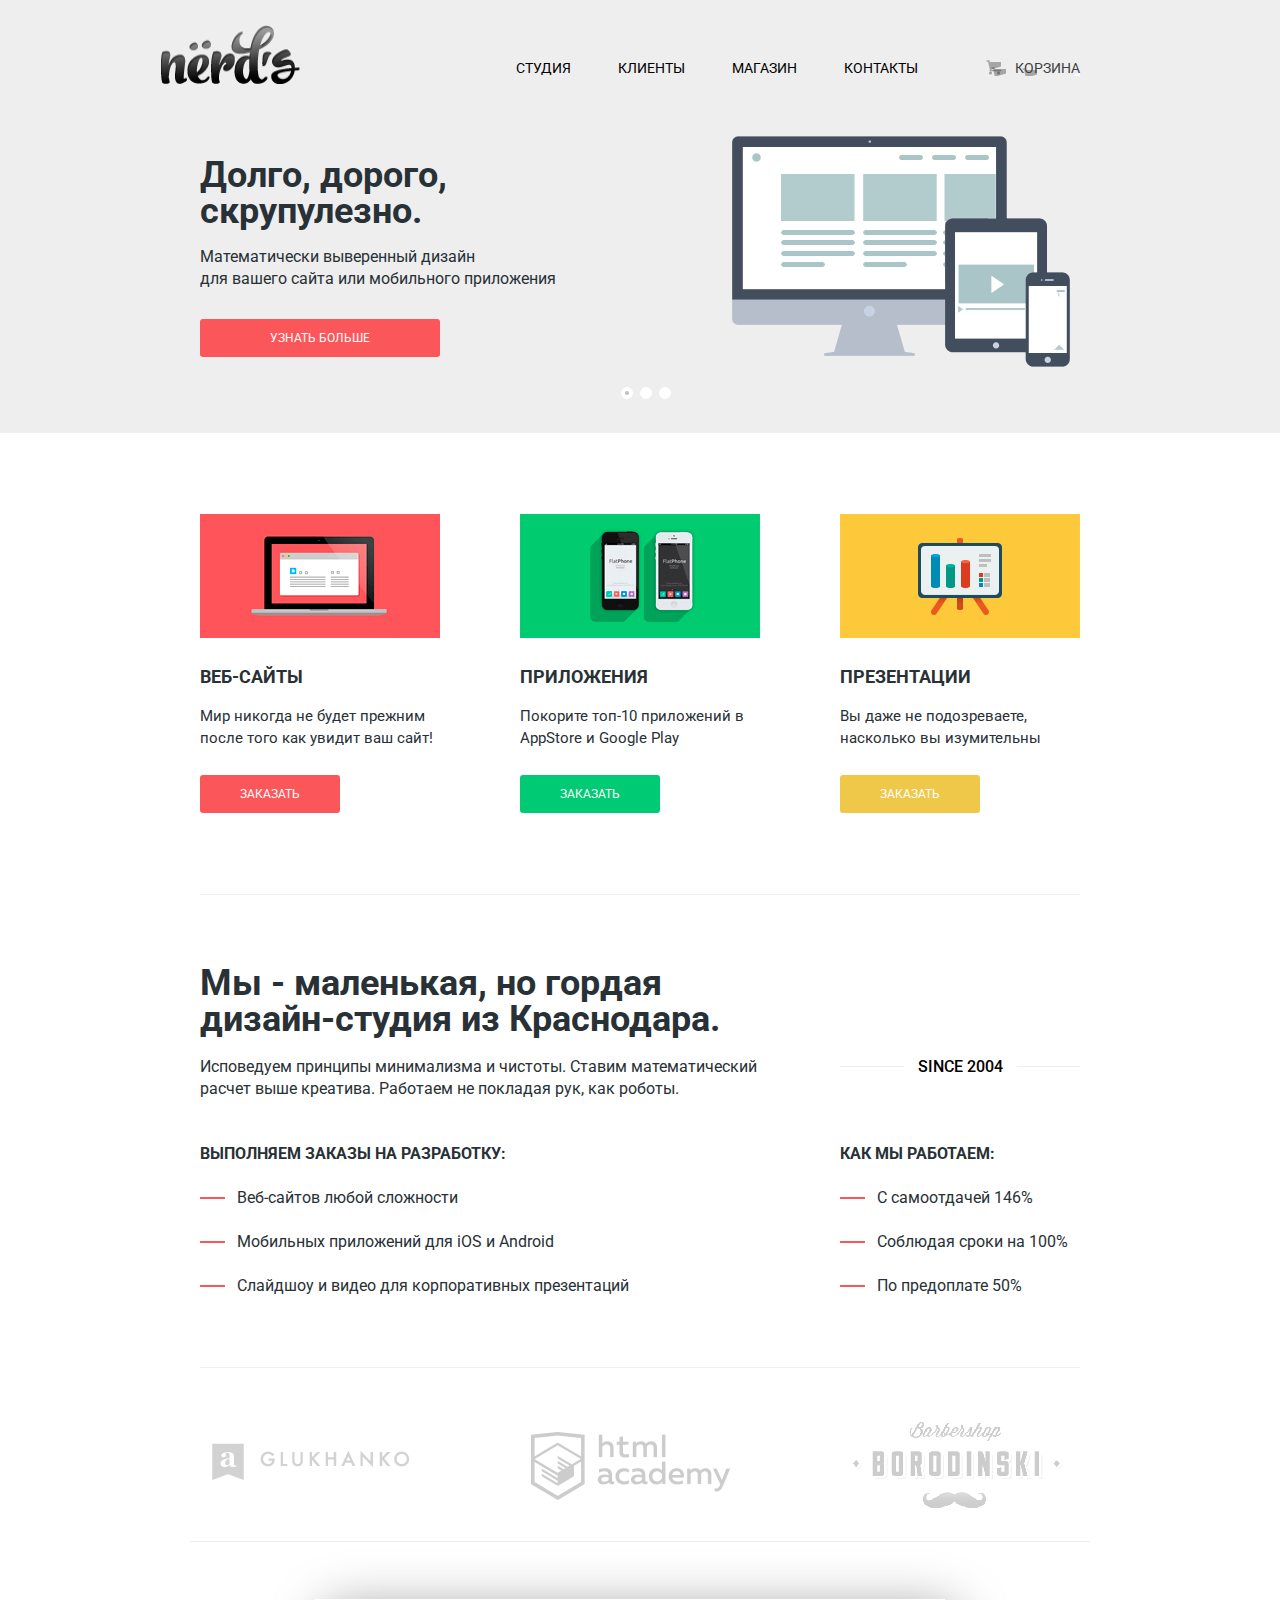
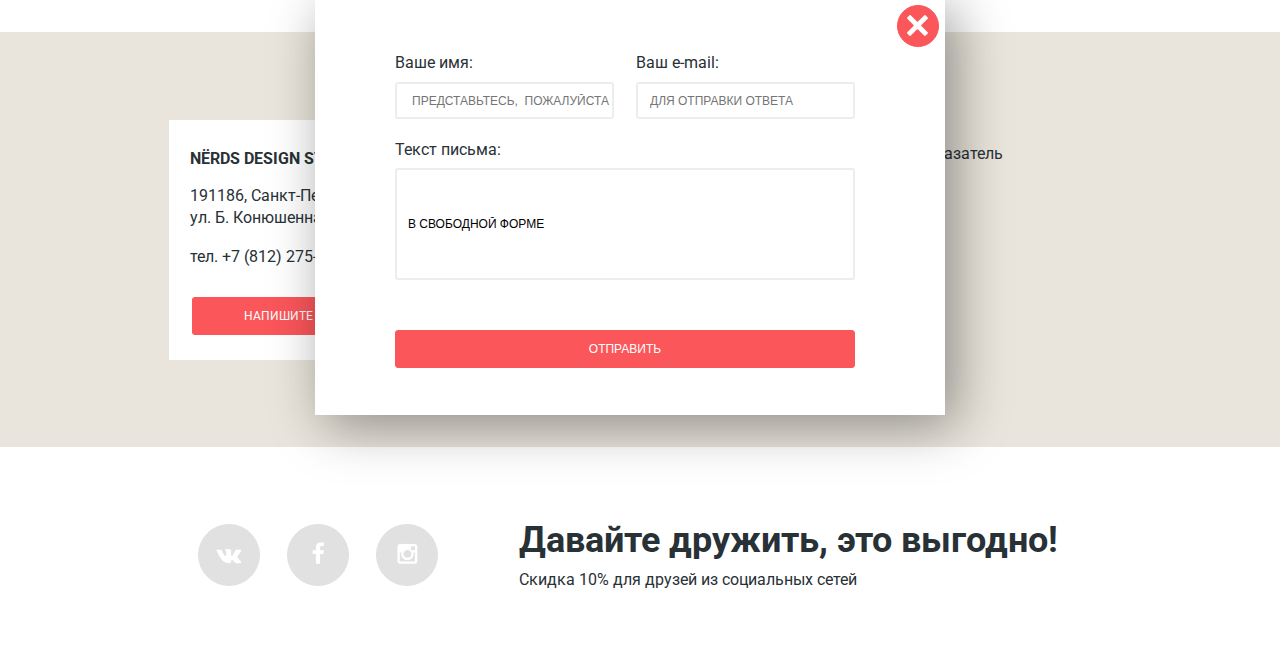
==== commit c8f3bee9: "Почти готовый проект 2" ====
--- a/index.html
+++ b/index.html
@@ -1,180 +1,179 @@
 <!DOCTYPE html>
 <html lang="ru">
-  	<head>
-        <meta charset="utf-8">
-    	<title>HTML Academy: Нёрдс</title>
-    	<link rel="stylesheet" href="css/normalize.css">
-		<link href="css/style.css" rel="stylesheet">
-		<link href="https://fonts.googleapis.com/css?family=Roboto:300,400,500,700" rel="stylesheet">
-  	</head>
-    <body>  
-		<header>
-		    <div class="main-menu wrapper clearfix">
-				<div class="index-logo">
-					<img src="img/Index/logo.png" width="139" height="59" alt="логотип">
-				</div>
-				<div class="user-block ">
-				    <img class="basket" src="img/index/basket.png"  width="15" height="15" alt="корзина">
-					<a href="#">корзина</a>
-			   </div>
-				<nav class="main-navigation">
-						<ul>
-							<li>
-								<a href="#">студия</a>
-							</li>
-							<li>
-								<a href="#">клиенты</a>
-							</li>
-							<li>
-								<a href="#">магазин</a>
-							</li>
-							<li>
-								<a href="#">контакты</a>
-							</li>
-						</ul>
-				</nav>
-			</div>
-            <div class="slider wrapper clearfix">
-            	<div class="slide">
-					<section class="advantages">
-						<h1>Долго, дорого,<br>скрупулезно.</h1>
-						<p>Математически выверенный дизайн <br>
-						для вашего сайта или мобильного приложения</p>
-						<a class="advantages-button" href="#">Узнать больше</a>
-					 </section>
-						 <div class="right-block">
-							<img src="img/Index/1.png" width="338" height="231" alt="девайсы">
-						 </div>
-     			</div>	
-     			<div class="slide">
-					<section class="advantages">
-						<h1>Любите ли вы математику, как любим ее мы?</h1>
-						<p>Нашим дизайнерам мы удаляем нейроны, ответственные<br> 
-						за креатив, чтобы дать им возможность все просчитать</p>
-						<a class="advantages-button" href="#">Узнать больше</a>
-						 </section>
-						 <div class="right-block">
-							<img src="img/Index/Layer%2040.png" width="230" height="249" alt="калькулятор">
-						 </div>
-     			</div>	
-     			<div class="slide">
-					<section class="advantages">
-						<h1>Только наркотики, <br>
+
+<head>
+    <meta charset="utf-8">
+    <title>HTML Academy: Нёрдс</title>
+    <link rel="stylesheet" href="css/normalize.css">
+    <link href="css/style.css" rel="stylesheet">
+    <link href="https://fonts.googleapis.com/css?family=Roboto:300,400,500,700" rel="stylesheet">
+</head>
+
+<body>
+    <header>
+        <div class="main-menu wrapper clearfix">
+            <div class="index-logo">
+                <img src="img/Index/logo.png" width="139" height="59" alt="логотип">
+            </div>
+            <div class="user-block ">
+                <img class="basket" src="img/index/basket.png" width="15" height="15" alt="корзина">
+                <a href="#">корзина</a>
+            </div>
+            <nav class="main-navigation">
+                <ul>
+                    <li>
+                        <a href="#">студия</a>
+                    </li>
+                    <li>
+                        <a href="#">клиенты</a>
+                    </li>
+                    <li>
+                        <a href="#">магазин</a>
+                    </li>
+                    <li>
+                        <a href="#">контакты</a>
+                    </li>
+                </ul>
+            </nav>
+        </div>
+        <div class="slider wrapper clearfix">
+            <div class="slide">
+                <section class="advantages">
+                    <h1>Долго, дорого,<br>скрупулезно.</h1>
+                    <p>Математически выверенный дизайн
+                        <br> для вашего сайта или мобильного приложения</p>
+                    <a class="advantages-button" href="#">Узнать больше</a>
+                </section>
+                <div class="right-block">
+                    <img src="img/Index/1.png" width="338" height="231" alt="девайсы">
+                </div>
+            </div>
+            <div class="slide">
+                <section class="advantages">
+                    <h1>Любите ли вы математику, как любим ее мы?</h1>
+                    <p>Нашим дизайнерам мы удаляем нейроны, ответственные
+                        <br> за креатив, чтобы дать им возможность все просчитать</p>
+                    <a class="advantages-button" href="#">Узнать больше</a>
+                </section>
+                <div class="right-block">
+                    <img src="img/Index/Layer%2040.png" width="230" height="249" alt="калькулятор">
+                </div>
+            </div>
+            <div class="slide">
+                <section class="advantages">
+                    <h1>Только наркотики, <br>
 						         только хардкор!</h1>
-						<p>Все дизайнерские решения в нашей компании принимаются<br>
-						только под воздействием качественных галлюциногенов</p>
-						<a class="advantages-button" href="#">Узнать больше</a>
-						 </section>
-						 <div class="right-block">
-							<img src="img/Index/Layer%2037.png" width="333" height="319" alt="робот">
-						 </div>
-     			</div>
-     		</div>		
-			<div class="slider-indicator">
-					 <input type="radio" name="page1" checked>
-					 <input type="radio" name="page2">
-					 <input type="radio" name="page3" >
-			</div>	
-		</header>
-		<main>
-			<div class="performance wrapper clearfix">
-				<div class="block">
-					<img src="img/Index/2.png" width="240" height="124" alt="монитор">
-					<h2>веб-сайты</h2>
-					<p>Мир никогда не будет прежним после того как увидит ваш сайт!</p>
-					<a class="red" href="#">Заказать</a>
-				</div>
-				<div class="block">
-					<img src="img/Index/3.png" width="240" height="124" alt="смартфоны">
-					<h2>приложения</h2>
-					<p>Покорите топ-10 приложений в AppStore и Google Play</p>
-					<a class="green" href="#">Заказать</a>
-				</div>
-				<div class="block">
-					<img src="img/Index/4.png" width="240" height="124" alt="экран">
-					<h2>презентации</h2>
-					<p>Вы даже не подозреваете, насколько  вы изумительны</p>
-					<a  class="yellow" href="#">Заказать</a>
-				</div>
-			</div>
-			<div class="index-content wrapper clearfix">
-					<div class="left">
-						<div class="left-top">
-							<b>Мы <span class="tire">-</span> маленькая, но гордая дизайн-студия из Краснодара.</b>
-							<p>Исповедуем принципы минимализма и чистоты. Ставим математический расчет выше креатива. Работаем не покладая рук, как роботы.</p>
-						</div>
-						<div class="left-bottom">
-							<h3> выполняем заказы на разработку:</h3>
-							<ul>
-								<li class="dash">Веб-сайтов любой сложности</li>
-								<li class="dash">Мобильных приложений для iOS и Android</li>
-								<li class="dash">Слайдшоу и видео для корпоративных презентаций</li>
-							</ul>
-						</div>
-					</div>
-					<div class="right">
-						<p class="since"><span>since 2004</span></p>
-						<h3>как мы работаем:</h3>
-						<ul class="red-dot">
-							<li class="dash">С самоотдачей 146%</li>
-							<li class="dash">Соблюдая сроки на 100%</li>
-							<li class="dash">По предоплате 50%</li>
-						</ul>
-					</div>
-				</div>	
-			<div class="wrapper brands clearfix">
-				<a href="#"><img  src="img/index/gluh.png" alt="логотип Глуханко"></a>
-				<a href="#"><img  src="img/index/html.png" alt="логотип HTML-академия">	</a>
-				<a href="#"><img  src="img/index/borod.png" alt="логотип Бородинский"></a>
-			</div>	
-			<div class="guide">
-				<div class="contacts">
-						<h3>NЁRDS DESIGN STUDIO</h3>
-						<p>191186, Санкт-Петербург, 
-						ул. Б. Конюшенная, д. 19/8</p>
-						<p>тел. +7 (812) 275-75-75</p>
-						<a class="letter" href="#">напишите нам</a>
-				</div>	
-				<div class="pointer">
-					<img src="img/Index/pointer.png" width="230" height="190"  alt="указатель">
-				</div>
-				<form  action="#" method="post">
-					<div class="form"> 
-						<div class="name">
-							<label for="name-field">Ваше имя:</label><br>
-							<input type="text" name="name" id="name-field" value="представьтесь,  пожалуйста">
-						</div>
-						<div class="email">
-							<label for="email-field">Ваш e-mail:</label><br>
-							<input type="text" name="email" id="email-field" value="для отправки ответа">
-						</div>
-						<div class="infofmation">
-							<label for="infofmation-field">Текст письма:</label><br>
-							<input type="text" name="infofmation" id="infofmation-field"  value="в свободной форме">
-						</div>
-							<input class="submit" type="submit" value="отправить">
-	                   		<div class="close"></div>
-	                   </div>
-					</form>
-			</div>
-		</main>
-		<footer>
-			<div class="wrapper cliarfix">						
-				<div class="footer-social">
-					<a class="social-btn  social-btn-vk" href="#"><img  src="img/index/vk.png" alt="ВКонтакте"></a>
-					<a class="social-btn  social-btn-fb" href="#"><img  src="img/index/fb.png" alt="Фейсбук"></a>
-					<a class="social-btn  social-btn-inst" href="#"><img  src="img/index/inst.png" alt="Инстаграм"></a>
-				</div>
-				<div class="footer-discont">
-					<b>Давайте дружить, это выгодно!</b>
-					<p>Скидка 10% для друзей из социальных сетей</p>
-				</div>
-			</div>	
-		</footer>
-    </body>
-</html>
+                    <p>Все дизайнерские решения в нашей компании принимаются
+                        <br> только под воздействием качественных галлюциногенов</p>
+                    <a class="advantages-button" href="#">Узнать больше</a>
+                </section>
+                <div class="right-block">
+                    <img src="img/Index/Layer%2037.png" width="333" height="319" alt="робот">
+                </div>
+            </div>
+        </div>
+        <div class="slider-indicator">
+            <div class="dot active"></div>
+            <div class="dot"></div>
+            <div class="dot"></div>
+        </div>
+    </header>
+    <main>
+        <div class="performance wrapper clearfix">
+            <div class="block">
+                <img src="img/Index/2.png" width="240" height="124" alt="монитор">
+                <h2>веб-сайты</h2>
+                <p>Мир никогда не будет прежним после того как увидит ваш сайт!</p>
+                <a class="red" href="#">Заказать</a>
+            </div>
+            <div class="block">
+                <img src="img/Index/3.png" width="240" height="124" alt="смартфоны">
+                <h2>приложения</h2>
+                <p>Покорите топ-10 приложений в AppStore и Google Play</p>
+                <a class="green" href="#">Заказать</a>
+            </div>
+            <div class="block">
+                <img src="img/Index/4.png" width="240" height="124" alt="экран">
+                <h2>презентации</h2>
+                <p>Вы даже не подозреваете, насколько вы изумительны</p>
+                <a class="yellow" href="#">Заказать</a>
+            </div>
+        </div>
+        <div class="index-content wrapper clearfix">
+            <div class="left">
+                <div class="left-top">
+                    <b>Мы <span class="tire">-</span> маленькая, но гордая дизайн-студия из Краснодара.</b>
+                    <p>Исповедуем принципы минимализма и чистоты. Ставим математический расчет выше креатива. Работаем не покладая рук, как роботы.</p>
+                </div>
+                <div class="left-bottom">
+                    <h3> выполняем заказы на разработку:</h3>
+                    <ul>
+                        <li class="dash">Веб-сайтов любой сложности</li>
+                        <li class="dash">Мобильных приложений для iOS и Android</li>
+                        <li class="dash">Слайдшоу и видео для корпоративных презентаций</li>
+                    </ul>
+                </div>
+            </div>
+            <div class="right">
+                <p class="since"><span>since 2004</span></p>
+                <h3>как мы работаем:</h3>
+                <ul class="red-dot">
+                    <li class="dash">С самоотдачей 146%</li>
+                    <li class="dash">Соблюдая сроки на 100%</li>
+                    <li class="dash">По предоплате 50%</li>
+                </ul>
+            </div>
+        </div>
+        <div class="wrapper brands clearfix">
+            <a href="#"><img src="img/index/gluh.png" alt="логотип Глуханко"></a>
+            <a href="#"><img src="img/index/html.png" alt="логотип HTML-академия"> </a>
+            <a href="#"><img src="img/index/borod.png" alt="логотип Бородинский"></a>
+        </div>
+        <div class="guide">
+            <div class="contacts">
+                <h3>NЁRDS DESIGN STUDIO</h3>
+                <p>191186, Санкт-Петербург, ул. Б. Конюшенная, д. 19/8</p>
+                <p>тел. +7 (812) 275-75-75</p>
+                <a class="letter" href="#">напишите нам</a>
+            </div>
+            <div class="pointer">
+                <img src="img/Index/pointer.png" width="230" height="190" alt="указатель">
+            </div>
+            <form action="#" method="post">
+                <div class="form">
+                    <div class="name">
+                        <label for="name-field">Ваше имя:</label>
+                        <br>
+                        <input type="text" name="name" id="name-field" placeholder="представьтесь,  пожалуйста">
+                    </div>
+                    <div class="email">
+                        <label for="email-field">Ваш e-mail:</label>
+                        <br>
+                        <input type="text" name="email" id="email-field" placeholder="для отправки ответа">
+                    </div>
+                    <div class="infofmation">
+                        <label for="information">Текст письма:</label>
+                        <input type="text" name="infofmation" id="infofmation-field"  value="в свободной форме">
+                    </div>
+                    <input class="submit" type="submit" value="отправить">
+                    <div class="close"></div>
+                </div>
+            </form>
+        </div>
+    </main>
+    <footer>
+        <div class="wrapper cliarfix">
+            <div class="footer-social">
+                <a class="social-btn  social-btn-vk" href="#"><img src="img/index/vk.png" alt="ВКонтакте"></a>
+                <a class="social-btn  social-btn-fb" href="#"><img src="img/index/fb.png" alt="Фейсбук"></a>
+                <a class="social-btn  social-btn-inst" href="#"><img src="img/index/inst.png" alt="Инстаграм"></a>
+            </div>
+            <div class="footer-discont">
+                <b>Давайте дружить, это выгодно!</b>
+                <p>Скидка 10% для друзей из социальных сетей</p>
+            </div>
+        </div>
+    </footer>
+</body>
 
-    
-
-
-
+</html>--- a/css/style.css
+++ b/css/style.css
@@ -1,976 +1,1113 @@
 * {
-	margin: 0px; 
-	padding: 0px; 
-	outline: none;
+    margin: 0px;
+    padding: 0px;
+    outline: none;
 }
 
 body {
-	font-family: "Roboto",  Tahoma, sans-serif;
-	font-size: 16px;
-	font-weight: normal;
-	line-height: 22px;
-	color: #283136;
-	min-width: 900px;
+    font-family: "Roboto", Tahoma, sans-serif;
+    font-size: 16px;
+    font-weight: normal;
+    line-height: 22px;
+    color: #283136;
+    min-width: 900px;
 }
 
 .clearfix::after {
-   content: "";
-   display: table;
-   clear: both; 
+    content: "";
+    display: table;
+    clear: both;
 }
 
 .wrapper {
-	width: 880px;
-	margin: 0 auto;
-	padding: 0 10px;
+    width: 880px;
+    margin: 0 auto;
+    padding: 0 10px;
 }
 
 h1 {
-	font-size: 36px;
-	line-height: 36px;
+    font-size: 36px;
+    line-height: 36px;
 }
 
 h2 {
-	font-size: 18px;
-	line-height: 30px;
-	text-transform: uppercase;
+    font-size: 18px;
+    line-height: 30px;
+    text-transform: uppercase;
 }
 
 h3 {
-	font-size: 16px;
-	line-height: 22px;
-	text-transform: uppercase;
+    font-size: 16px;
+    line-height: 22px;
+    text-transform: uppercase;
 }
 
 header {
-	background:  #eeeeee;
-	width:  100%;
-	max-height:  435px;
+    background: #eeeeee;
+    width: 100%;
+    max-height: 435px;
+    position: relative;
 }
 
 .header-catalog {
-	height: 328px;
+    height: 328px;
 }
 
 .main-menu {
-	min-height:  85px;
-	font-size: 14px;
+    min-height: 85px;
+    font-size: 14px;
     line-height: 30px;
-	color: #3f3f3f;
+    color: #3f3f3f;
 }
 
 .index-logo {
-	position: absolute;
-	left: 161px;
-	top: 25px;
-	width: 139px;
-	height: 59px;
+    position: absolute;
+    left: 161px;
+    top: 25px;
+    width: 139px;
+    height: 59px;
 }
 
 ul {
-	padding: 0;
-	margin: 0;
-	list-style: none;
+    padding: 0;
+    margin: 0;
+    list-style: none;
 }
 
 a {
-	list-style: none;
-	text-transform: uppercase;
-	text-decoration: none;
+    list-style: none;
+    text-transform: uppercase;
+    text-decoration: none;
 }
 
 b {
-	font-size: 36px;
-	line-height: 36px;
+    font-size: 36px;
+    line-height: 36px;
 }
 
 .user-block {
     float: right;
-	width: 100px;
+    width: 100px;
     color: #000000;
-	margin-top: 53px;
+    margin-top: 53px;
+    position: relative;
+}
+
+.user-block a {
+    padding-left: 28px;
+    margin-left: 7px;
+    color: #3f3f3f;
+	background: #eeeeee url(../img/sprite.png) no-repeat -322px -5px;
+}
+
+.user-block .basket {
+    position: absolute;
+    right: 79px;
+    bottom: 8px;
+/*    background: #eeeeee url(../img/sprite.png) no-repeat -322px -5px;*/
+}
+
+.main-navigation {
+    float: right;
+    margin-top: 53px;
+    margin-right: 15px;
+    font-size: 0px;
+}
+
+.main-navigation li {
+    display: inline-block;
+}
+
+.main-navigation li:first-child {
+    margin-left: 0px;
+}
+
+.main-navigation a {
+    margin-right: 47px;
+    color: #000000;
+    font-size: 14px;
+}
+
+.main-menu a:hover {
+    color: #fb565a;
+}
+
+.main-menu a:focus {
+    color: #000;
+    border-bottom: 2px solid #fb565a;
+    padding-bottom: 5px;
+}
+
+.main-menu a:active {
+    color: #8f8f8f;
+    border-bottom: none;
+}
+
+.slider {
+    min-height: 300px;
+    margin-top: 45px;
+    margin-bottom: 10px;
+    position: relative;
+}
+
+.slider .slide:nth-child(2) {
+    display: none;
+}
+
+.slider .slide:nth-child(3 ) {
+    display: none;
+}
+
+.advantages {
+    float: left;
+    width: 470px;
+    min-height: 230px;
+    color: #283136;
+}
+
+.advantages p {
+    margin: 0;
+    padding: 0;
+    margin-top: -7px;
+}
+
+.advantages-button {
+    display: inline-block;
+    text-align: center;
+    width: 240px;
+    height: 38px;
+    line-height: 38px;
+    border-radius: 3px;
+    background: #fb565a;
+    color: white;
+    font-size: 12px;
+    margin-top: 29px;
+}
+
+.right-block {
+    float: right;
+    max-width: 340px;
+    max-height: 319px;
+    margin-right: 10px;
+    padding-top: 3px;
+}
+
+.slider-indicator {
+    position: absolute;
+    left: 50%;
+    margin-left: -31px;
+    bottom: 23px;
+    font-size: 0;
+}
+
+.slider-indicator .dot {
+    display: inline-block;
+    width: 10px;
+    height: 10px;
+    background: #fff;
+    border-radius: 50%;
+    position: relative;
+}
+
+.slider-indicator .active:after {
+    width: 4px;
+    height: 4px;
+    background: #c1c1c1;
+    border-radius: 50%;
+    position: absolute;
+    left: 50%;
+    top: 50%;
+    margin: -2px 0 0 -2px;
+    display: block;
+    content: '';
+}
+
+.performance {
+    margin-top: 81px;
+    padding: 0 0 80px;
+    border-bottom: 1px solid #eeeeee;
+}
+
+.block {
+    float: left;
+    width: 240px;
+    height: 300px;
+    margin-right: 80px;
+    margin-left: 0px;
+}
+
+.block:last-child {
+    margin-right: 0;
+}
+
+.block h2 {
+    margin-top: 18px;
+    margin-bottom: 13px;
+}
+
+.block p {
+    font-size: 15px;
+    line-height: 22px;
+}
+
+.block a {
+    display: inline-block;
+    width: 140px;
+    height: 38px;
+    font-size: 12px;
+    line-height: 38px;
+    text-align: center;
+    border-radius: 3px;
+    color: #ffffff;
+    margin-top: 26px;
+}
+
+.red {
+    background: #fb565a;
+}
+
+.red:hover {
+    background: #d6494d;
+}
+
+.red:active {
+    background: #b63538;
+    box-shadow: inset 0 3px 0 #9b2d30;
+}
+
+.green {
+    background: #00ca74;
+}
+
+.green:hover {
+    background: #01a25e;
+}
+
+.green:active {
+    background: #009053;
+    box-shadow: inset 0 3px 0 #007b47;
+}
+
+.yellow {
+    background: #efc84a;
+}
+
+.yellow:hover {
+    background: #d6ae2c;
+}
+
+.yellow:active {
+    background: #c09b24;
+    box-shadow: inset 0 3px 0 #a3841f;
+}
+
+.index-content {
+    padding: 0px 0 44px 0;
+    margin: 59px auto 0 auto;
+    position: relative;
+    border-bottom: 1px solid #eeeeee;
+}
+
+.left {
+    float: left;
+    width: 580px;
+    min-height: 350px;
+    margin: 11px 0 0 0;
+}
+
+.left-top {
+    min-height: 150px;
+}
+
+.left-top p {
+    margin-top: 19px;
+}
+
+.left-bottom {
+    min-height: 180px;
+    margin: 28px 0 0 0;
+}
+
+.left-bottom h3 {
+    margin-bottom: 26px;
+}
+
+.left-bottom li {
+    line-height: 14px;
+}
+
+.right {
+    float: right;
+    width: 240px;
+    background: url(../img/index/logo2.png) no-repeat 31px top;
+    padding: 102px 0 0 0;
+}
+
+.right .since {
+    font-size: 16px;
+    color: #000;
+    font-weight: 500;
+    text-align: center;
+    position: relative;
+    margin: 0 0 65px;
+}
+
+.right .since:after {
+    display: block;
+    content: "";
+    height: 1px;
+    position: absolute;
+    left: 0;
+    right: 0;
+    top: 50%;
+    margin-top: -1px;
+    background: #eeeeee;
+    z-index: 1;
+}
+
+.right .since span {
+    display: inline-block;
+    background: #fff;
+    padding: 0 14px;
+    position: relative;
+    z-index: 2;
+    text-transform: uppercase;
+}
+
+.right .red-dot {
+    padding: 22px 0 0 0;
+}
+
+.right .red-dot .dash {
+    margin-bottom: 22px;
+}
+
+.right-top {
+    min-height: 150px;
+    position: relative;
+}
+
+.right-bottom {
+    min-height: 180px;
+    padding-top: 2px;
+}
+
+.right-bottom li {
+    margin-top: 25px;
+    line-height: 14px;
+}
+
+.dash {
+    font-size: 16px;
+    position: relative;
+    padding: 0 0 0 37px;
+    margin-bottom: 30px;
+}
+
+.dash:last-child {
+    margin-bottom: 0;
+}
+
+.dash::before {
+    display: block;
+    content: "";
+    width: 25px;
+    height: 2px;
+    background: #fb565a;
+    position: absolute;
+    left: 0;
+    top: 50%;
+    margin-top: -1px;
+}
+
+
+/*brands*/
+
+.brands a {
+    float: left;
+    height: 165px;
+    line-height: 165px;
+}
+
+.brands a:first-child {
+    width: 197px;
+    margin-left: 12px;
+    margin-right: 122px;
+}
+
+.brands a:first-child img {
+    display: inline-block;
+    margin: 4px 0 0 0;
+}
+
+.brands a:nth-child(2) {
+    width: 199px;
+    margin-right: 115px;
+}
+
+.brands a:nth-child(2) img {
+    display: inline-block;
+    margin: 13px 0 0 0;
+}
+
+.brands a:nth-child(2) {
+    width: 207px;
+}
+
+.brands a:nth-child(3) img {
+    display: inline-block;
+    margin: 10px 0 0 0;
+}
+
+.brands img {
+    vertical-align: middle;
+}
+
+.brands {
+	margin-top: 8px;
+    border-bottom: 1px solid #eeeeee;
+}
+
+.guide {
+    width: 100%;
+    height: 415px;
+    background: #e9e5dc url(../img/index/guide.png) no-repeat center;
+    background-size: cover;
+    position: relative;
+    margin: 90px 0 0 0;
+}
+
+.guide .contacts {
+    position: absolute;
+    left: 13.1666%;
+    top: 88px;
+    box-sizing: border-box;
+    width: 250px;
+    height: 240px;
+    background: white;
+    padding: 15px 21px;
+}
+
+.guide .contacts p:nth-child(3) {
+    margin: 17px 0 0 0;
+}
+
+.guide .contacts h3 {
+    margin: 13px 0 15px;
+}
+
+.letter {
+    display: inline-block;
+    width: 204px;
+    height: 38px;
+    line-height: 38px;
+    margin-top: 29px;
+    margin-left: 2px;
+    background: #fb565a;
+    color: white;
+    text-align: center;
+    font-size: 12px;
+    border-radius: 3px;
+}
+
+.pointer img {
+    position: absolute;
+    right: 10.8333%;
+    top: 111px;
+    width: 230px;
+    height: 190px;
+    z-index: 1;
+}
+
+.form {
+    box-sizing: border-box;
+    width: 630px;
+    height: 416px;
+    padding-left: 80px;
+    padding-right: 90px;
+    padding-top: 53px;
+    padding-bottom: 137px;
+    background: #fff;
+    box-shadow: 10px 10px 50px rgba(0, 0, 0, 0.4);
+    position: absolute;
+    left: 50%;
+    top: -33px;
+    margin-left: -325px;
+    z-index: 5;
+}
+
+form .close {
+    position: absolute;
+    right: 6px;
+    top: 6px;
+    background: #fb565a url(../img/sprite.png) no-repeat -283px -36px;
+    border-radius: 50%;
+    width: 40px;
+    height: 40px;
+    line-height: 40px;
+    border: 1px solid #fb565a;
+    z-index: 100;
+}
+
+.name {
+    display: inline-block;
+}
+
+#name-field {
+    width: 200px;
+    height: 33px;
+    border: 2px solid #ebedef;
+    border-radius: 3px;
+    margin-top: 8px;
+    margin-right: 18px;
+    text-transform: uppercase;
+    font-size: 12px;
+    line-height: 18px;
+    padding-left: 15px;
+}
+
+#name-field:hover {
+    border: 2px solid #a2a9ac;
+}
+
+#name-field:active {
+    border: 2px solid #56bffb;
+}
+
+.email {
+    display: inline-block;
+}
+
+#email-field {
+    display: inline-block;
+    width: 203px;
+    height: 33px;
+    border: 2px solid #ebedef;
+    border-radius: 3px;
+    margin-top: 8px;
+    padding-left: 12px;
+    text-transform: uppercase;
+    font-size: 12px;
+    line-height: 18px;
+}
+
+#email-field:hover {
+    border: 2px solid #a2a9ac;
+}
+
+#email-field:active {
+    border: 2px solid #56bffb;
+}
+
+.infofmation {
+    margin-top: 20px;
+}
+
+/*
+.infofmation label, .infofmation textarea {
+    display: inline-block;                                                       !!!
+}
+
+.infofmation textarea {
+    min-height: 86px;
+    border: 2px solid #d7dcde;
+    border-radius: 2px;
+    padding: 12px 14px;
+    font-size: 12px;
+    font-weight: 500;
+    color: #000000;
+    resize: vertical;
+    width: 93%;
+    display: block;
+    margin: 7px 0 48px;
+}
+*/
+
+#infofmation-field {
+    display: inline-block;
+    width: 445px;
+    height: 108px;
+    border: 2px solid #ebedef;
+    border-radius: 3px;
+    margin-top: 7px;
+    margin-bottom: 50px;
+    padding-left: 11px;
+    text-transform: uppercase;
+    font-size: 12px;
+    line-height: 18px;
+}
+
+#infofmation-field:hover {
+    border: 2px solid #a2a9ac;
+}
+
+#infofmation-field:active {
+    border: 2px solid #56bffb;
+}
+
+.submit {
+    display: inline-block;
+    width: 460px;
+    height: 38px;
+    line-height: 36px;
+    background: #fb565a;
+    text-transform: uppercase;
+    color: white;
+    text-align: center;
+    font-size: 12px;
+    border: 1px solid #fb565a;
+    border-radius: 3px;
+}
+
+footer {
+    width: auto;
+    height: 216px;
+}
+
+.footer-social {
+    float: left;
+    width: 274px;
+    height: 62px;
+    margin-top: 77px;
+    margin-left: -2px;
+}
+
+.social-btn {
+    display: inline-block;
+    background: #e1e1e1;
+    border-radius: 50%;
+    width: 60px;
+    height: 60px;
+    line-height: 67px;
+    text-align: center;
+    border: 1px solid #e1e1e1;
+    margin-right: 23px;
+}
+
+.social-btn:hover {
+    background: #fb565a;
+}
+
+.social-btn:active {
+    background: #d6494d;
+    box-shadow: inset 0 3px 0 #b9464a;
+}
+
+.footer-discont {
+    float: right;
+    width: 550px;
+    height: 70px;
+    margin-top: 75px;
+    margin-right: 11px;
+}
+
+.footer-discont p {
+    margin-top: 11px;
+}
+
+
+/*КАТАЛОГ*/
+
+.header-catalog h1 {
+    font-size: 40px;
+    color: #000;
+    font-weight: 500;
+    text-align: center;
+    margin: 59px 0 0 0;
+    text-transform: uppercase;
+    letter-spacing: 1px;
+    line-height: 48px;
+}
+
+.left-column {
+    float: left;
+    width: 240px;
+    height: 750px;
+    margin-top: 74px;
+}
+
+.scroll-field {
+    display: inline-block;
+    width: 238px;
+    height: 78px;
+    background: #f1f1f1;
+    border: 1px solid #f1f1f1;
+    border-radius: 5px;
+    margin-top: 16px;
+    position: relative;
+}
+
+.scroll-field .ring {
+    display: inline-block;
+    width: 19px;
+    height: 19px;
+    background: yellow;
+    border: 1px solid #fff;
+    border-radius: 50%;
+    box-shadow: inset 0 3px 0 #cfcfcf;
+    position: absolute;
+    left: 0;
+    top: 0;
+    z-index: 2;
+}
+
+#min {
+    display: inline-block;
+    width: 78px;
+    height: 34px;
+    background: #f1f1f1;
+    border: 1px solid #f1f1f1;
+    border-radius: 3px;
+    text-align: center;
+    margin-left: 11px;
+    margin-top: 8px;
+}
+
+#max {
+    display: inline-block;
+    width: 77px;
+    height: 34px;
+    background: #f1f1f1;
+    border: 1px solid #f1f1f1;
+    border-radius: 3px;
+    text-align: center;
+    margin-left: 22px;
+    margin-top: 8px;
+}
+
+.scroll-field span {
+    font-size: 18px;
+    line-height: 30px;
+	padding-left: 10px;
+    text-transform: uppercase;
+}
+
+.grid {
+    margin-top: 45px;
+}
+
+.grid .inp-box {
+    line-height: 30px;
+    margin-top: 10px;
+    padding: 0 0 0 35px;
+    position: relative;
+}
+
+.grid .inp-box input {
+    display: none!important;
+}
+
+.grid .inp-box label {
+    cursor: pointer;                                            /*курсор-рука*/
+}
+
+.grid .inp-box label:before {                                 /*окружности*/
+    position: absolute;
+    left: 0;
+    top: 4px;
+    width: 19px;
+    height: 19px;
+    border: 3px solid #c1c1c1;
+    border-radius: 50%;
+    content: '';
+    display: block;
+}
+
+.grid .inp-box input:checked + label:after {               /*   точки в окружностях*/
+    display: block;
+    content: "";
+    width: 9px;
+    height:9px;
+    background: #c1c1c1;
+    border-radius: 50%;
+    position: absolute;
+    left: 8px;
+    top: 11px;
+}
+
+#grid-selection {                                                    /*???*/
+    display: inline-block;
+    background: #c1c1c1;
+    border-radius: 20%;
+    width: 24px;
+    height: 24px;
+    line-height: 24px;
+    text-align: center;
+    border: 10px solid #e1e1e1;
+}
+
+.features {
+    margin-top: 41px;
+}
+
+.features .inp-box2 {
+    line-height: 30px;
+    margin-top: 10px;
+    padding: 0 0 0 35px;
 	position: relative;
 }
 
-.user-block a{
-	padding-left: 28px;
-	margin-left: 7px;
-	color: #3f3f3f;
-}
-
-.user-block .basket {
-	position: absolute;
-	right: 79px;
-	bottom: 8px;
-}
-
-.main-navigation {
-	float: right;
-	margin-top: 53px;
-	margin-right: 15px;
-	font-size: 0px;
-}
-
-.main-navigation li {
-	display: inline-block; 
-}
-
-.main-navigation li:first-child {
-	margin-left: 0px;
-}
-
-.main-navigation a {
-	margin-right: 47px;
-	color: #000000; 
-	font-size: 14px;
-}
-
-.main-menu a:hover {
-	color: #fb565a;
-}
-
-.main-menu a:focus {
-	color: #000;
-	border-bottom: 2px solid #fb565a;
-	padding-bottom: 5px;
-}
-
-.main-menu a:active {
-	color: #8f8f8f;
-	border-bottom: none;
-}
-
-.slider  {
-	min-height: 300px;
-	margin-top: 45px;
-	margin-bottom: 10px;
-	position: relative;
-}
-
-.slider .slide:nth-child(2) {
-	display: none;
-}
-
-.slider .slide:nth-child(3) {
-	display: none;
-}
-
-.advantages {
-	float: left;
-	width: 470px;
-	min-height: 230px;
-	color: #283136;
-}
-
-.advantages p {
-	margin: 0;
-	padding: 0;
-	margin-top: -7px;
-}
-
-.advantages-button {
+.features .inp-box2 input {
+    display: none!important;
+}
+
+.features .inp-box2 label {
+    cursor: pointer;                                            /*курсор-рука*/
+}
+
+.features .inp-box2 label:before {                                 /*боксы*/
+    position: absolute;
+    left: 0;
+    top: 4px;
+    width: 18px;
+    height: 18px;
+    border: 3px solid #c1c1c1;
+    border-radius: 5px;
+    content: "";
+    display: block;
+}
+
+
+
+
+
+
+
+.show {
+    display: inline-block;
+    width: 155px;
+    height: 37px;
+    line-height: 30px;
+    border: 1px solid #f1f1f1;
+    border-radius: 3px;
+    background: #f1f1f1;
+    margin: 54px 0 0 0;
+}
+
+.show:hover {
+    background: #e5e5e5;
+}
+
+.show:active {
+    background: #d5d5d5;
+    box-shadow: inset 0 3px 0 #b5b5b5;
+}
+
+.right-column {
+    float: right;
+    width: 560px;
+    height: 1150px;
+    margin-top: 74px;
+}
+
+.sorting {
+    display: inline-block;
+    width: 560px;
+    font-size: 12px;
+    line-height: 18px;
+    text-transform: uppercase;
+    margin-bottom: 20px;
+}
+
+.sorting span:first-child {
+    display: inline-block;
+}
+
+.sorting .navigation-sorting {
+    display: inline-block;
+    margin-left: 35px;
+}
+
+.sorting .sorting-buttons {
+    display: inline-block;
+    margin-left: 62px;
+}
+.navigation-sorting li {
+    display: inline-block;
+	font-size: 0;
+}
+
+.navigation-sorting a {
 	display: inline-block;
-	text-align:center;
-	width: 240px;
-	height: 38px;
-	line-height: 38px;
-	border-radius: 3px;
-	background: #fb565a;
-	color: white;
-	font-size: 12px;
-	margin-top: 29px;
-}
-
-.right-block {
-	float:  right;
-	max-width: 340px;
-	max-height: 319px;
-	margin-right: 10px;
-	padding-top: 3px;
-}
-
-.slider-indicator {
-	position: absolute;
-	left: 425px;
-	bottom: 23px;
-}
-
-.performance {
-	margin-top: 81px;
-	padding: 0 0 80px;
-	border-bottom: 1px solid #eeeeee;
-}
-
-.block {
-	float: left;
-	width: 240px;
-	height: 300px;
-	margin-right: 80px;
-	margin-left: 0px;
-}
-
-.block:last-child {
-	margin-right: 0;
-}
-
-.block h2 {
-	margin-top: 18px;
-	margin-bottom: 13px;
-}
-
-.block p {
-	font-size: 15px;
-	line-height: 22px;
-}
-
-.block a {
-	display: inline-block;
-	width: 140px;
-	height: 38px;
-	font-size: 12px;
-	line-height: 38px;
-	text-align: center;
-	border-radius: 3px;
-	color: #ffffff;
-	margin-top: 26px;
-}
-
-.red {
-	background: #fb565a;
-}
-
- .red:hover {
-	background: #d6494d;
-}
-
- .red:active {
-	background: #b63538;
-	box-shadow: inset 0 3px 0 #9b2d30;
-}
-
-.green {
-	background: #00ca74;
-}
-
- .green:hover {
-	background: #01a25e;
-}
-
- .green:active {
-	background: #009053;
-	box-shadow: inset 0 3px 0 #007b47;
-}
-
-.yellow {
-	background: #efc84a;
-}
-
- .yellow:hover {
-	background: #d6ae2c;
-}
-
- .yellow:active {
-	background: #c09b24;
-	box-shadow: inset 0 3px 0 #a3841f;
-}
-
-.index-content {
-	padding: 0px 0 44px 0;
-	margin: 59px auto 0 auto;
-	position: relative;       
-	border-bottom: 1px solid #eeeeee;
-}
-
-.left {
-	float: left;
-	width: 580px;
-	min-height: 350px;
-	margin: 11px 0 0 0;
-}
-
-.left-top {
-	min-height: 150px;
-}
-
-.left-top p{
-	margin-top: 19px;
-}
-
-.left-bottom {
-	min-height: 180px;
-	margin: 28px 0 0 0;
-}
-.left-bottom h3 {
-	margin-bottom: 26px;
-}
-.left-bottom li {
-	line-height: 14px;
-}
-
-.right {
-	float: right;
-	width: 240px;
-	background: url(../img/index/logo2.png) no-repeat 31px top;
-	padding: 102px 0 0 0;
-}
-.right .since {
-	font-size: 16px;
-	color: #000;
-	font-weight: 500;
-	text-align: center;
-	position: relative;
-	margin: 0 0 65px;
-}
-.right .since:after {
-	display: block;
-	content: "";
-	height: 1px;
-	position: absolute;
-	left: 0;
-	right: 0;
-	top: 50%;
-	margin-top: -1px;
-	background: #eeeeee;
-	z-index: 1;
-}
-.right .since span {
-	display: inline-block;
-	background: #fff;
-	padding: 0 14px;
-	position: relative;
-	z-index: 2;
-	text-transform: uppercase;
-}
-.right .red-dot {
-	padding: 22px 0 0 0;
-}
-.right .red-dot .dash {
-	margin-bottom: 22px;
-}
-.right-top {
-	min-height: 150px;
-	position: relative;
-}
-
-.right-bottom {
-	min-height: 180px;
-	padding-top: 2px;                          
-}
-
-.right-bottom li {
-	margin-top: 25px;
-	line-height: 14px;
-}
-
-.dash {
-	font-size: 16px;
-	position: relative;
-	padding: 0 0 0 37px;
-	margin-bottom: 30px;
-}
-
-.dash:last-child {
-	margin-bottom: 0;
-}
-
-.dash::before {
-	display: block; 
-	content: ""; 
-	width: 25px; 
-	height: 2px;  
-	background: #fb565a; 
-	position: absolute; 
-	left: 0; 
-	top: 50%; 
-	margin-top: -1px;
-}
-
-/*brands*/
-.brands a {
-	float: left;
-	height: 165px;
-	line-height: 165px;
-}
-
-.brands a:first-child {
-	width: 197px;
-	margin-left: 12px;
-	margin-right: 122px;
-}
-
-.brands a:first-child img {
-	display: inline-block;
-	margin: 4px 0 0 0;
-}
-
-.brands a:nth-child(2) {
-	width: 199px;
-	margin-right: 115px;
-}
-
-.brands a:nth-child(2) img {
-	display: inline-block;
-	margin: 13px 0 0 0;
-}
-
-.brands a:nth-child(2) {
-	width: 207px;
-}
-
-.brands a:nth-child(3) img {
-	display: inline-block;
-	margin: 10px 0 0 0;
-}
-
-.brands img {
-	vertical-align: middle;
-}
-
-.guide {
-	width: 100%;
-	height: 415px;
-	background: #e9e5dc url(../img/index/guide.png) no-repeat center;
-	background-size: cover;
-	position: relative;
-}
-
-.guide .contacts {
-	position: absolute;
-	left: 13.1666%;
-	top: 88px;
-	box-sizing: border-box;
-	width: 250px;
-	height: 240px;
-	background: white;
-	padding: 15px 21px;
-}
-
-.guide .contacts h3{
-	margin-top: 13px;
-}
-
-.letter {
-	display: inline-block;
-	width: 204px;
-	height: 38px;
-	line-height: 38px;
-	margin-top: 12px;
-	margin-left: 2px;
-	background: #fb565a;
-	color: white;
-	text-align: center;
-	font-size: 12px;
-	border-radius: 3px;
-}
-
-.pointer  img{
-	position: absolute;
-	right:  10.8333%;
-	top: 111px;
-	width: 230px;
-	height: 190px;
-	z-index: 1;                     
-}
-
-.form {
-/*	display: none;*/
-	box-sizing: border-box;
-	width: 630px;
-    height: 416px;
-	padding-left: 80px;
-	padding-right: 90px;
-	padding-top: 53px;
-	padding-bottom: 137px;
-	background: white;
-	box-shadow: 10px 10px 50px rgba(0,0,0,0.4);
-	position: relative;
-}
-
-form .close {
-	position: absolute;
-	right: 6px;
-	top: 6px;
-	background: #fb565a;
-	border-radius: 50%;
-	width: 40px;
-	height: 40px;
-	line-height: 40px;
-	border: 1px solid #fb565a; 
-	z-index: 100;
-}
-
-.name {
-	display: inline-block;
-}
-
-#name-field {
-	width: 215px;
-	height: 30px;
-	border: 2px solid #ebedef;
-	border-radius: 3px;
-	margin-top: 8px;
-	margin-right: 18px;
-	text-align: center;
-	text-transform: uppercase;
-	font-size: 12px;
-	line-height: 18px;
-}
-
-#name-field:hover {
-	border: 2px solid #a2a9ac;
-}
-
-#name-field:active {
-	border: 2px solid #56bffb;
-}
-
-.email {
-	display: inline-block;
-}
-
-#email-field {
-	display: inline-block;
-	width: 203px;
-	height: 30px;
-	border: 2px solid #ebedef;
-	border-radius: 3px;
-	margin-top: 8px;
-	padding-left: 12px;
-	text-transform: uppercase;
-	font-size: 12px;
-	line-height: 18px;
-}
-
-#email-field:hover {
-	border: 2px solid #a2a9ac;
-}
-
-#email-field:active {
-	border: 2px solid #56bffb;
-}
-
-.infofmation {
-	display: inline-block;
-	margin-top: 20px;
-}
-
-#infofmation-field {
-	display: inline-block;
-	width: 440px;
-	height: 108px;
-	border: 2px solid #ebedef;
-	border-radius: 3px;
-	margin-top: 7px;
-	margin-bottom: 47px;
-    padding-left: 11px;
-	text-transform: uppercase;
-	font-size: 12px;
-	line-height: 18px;
-}
-
-#infofmation-field:hover {
-	border: 2px solid #a2a9ac;
-}
-
-#infofmation-field:active {
-	border: 2px solid #56bffb;
-}
-
-.infofmation {
-	display: inline-block;
-	margin-top: 20px;
-}
-
-.submit {
-	display: inline-block;
-	width: 460px;
-	height: 38px;
-	line-height: 36px;
-	background: #fb565a;
-	text-transform: uppercase;
-	color: white;
-	text-align: center;
-	font-size: 12px;
-	border: 1px solid #fb565a;
-	border-radius: 3px;
-}
-
-footer {
-	width: auto;
-	height: 216px;
-}
-
-.footer-social {
-	float: left;
-	width: 274px;
-	height: 62px;
-	margin-top: 77px;
-	margin-left: -2px;
-}
-
-.social-btn {
- 	display: inline-block; 
-	background: #e1e1e1;
-	border-radius: 50%;
-	width: 60px;
-	height: 60px;
-	line-height: 67px;
-	text-align: center;
-	border: 1px solid #e1e1e1; 
-	margin-right: 23px;
-}
-
-.social-btn:hover {
-	background: #fb565a;
-} 
-
-.social-btn:active {
-	background: #d6494d;
-	box-shadow: inset 0 3px 0 #b9464a;
-} 
-
-.footer-discont {
-	float: right;
-	width: 550px;
-	height: 70px;
-	margin-top: 75px;
-	margin-right: 34px;
-}
-
-.footer-discont p {
-	margin-top: 11px;
-}
-
-/*КАТАЛОГ*/
-
-.header-catalog h1 {
-	font-size: 40px;
-	color: #000;
-	font-weight: 500;
-	text-align: center;
-	margin: 59px 0 0 0;
-	text-transform: uppercase;
-	letter-spacing: 1px;
-	line-height: 48px;
-}
-
-.left-column {
-	float: left;
-	width: 240px;
-	height: 750px;
-	margin-top:  74px;
-}
-
-.scroll-field {
-	display: inline-block;
-	width: 238px;
-	height: 78px;
-	background: #f1f1f1;  
-	border: 1px solid #f1f1f1;
-	border-radius: 5px;
-	margin-top: 16px;
-	position: relative;
-}
-
-.scroll-field .ring {
-	display: inline-block;
-	width: 19px;
-	height: 19px;
-	background: yellow;
-	border: 1px solid #fff;
-	border-radius: 50%;
-	box-shadow: inset 0 3px 0 #cfcfcf;
-	position: absolute;
-	left: 0;
-	top: 0;
-	z-index: 2;
-}
-
-#min {
-	display: inline-block;
-	width: 78px;
-	height: 34px;
-	background: #f1f1f1;
-	border: 1px solid #f1f1f1;
-	border-radius: 3px;
-	text-align: center;
-	margin-left: 11px;
-	margin-top: 8px;
-}
-
-#max {
-	display: inline-block;
-	width: 77px;
-	height: 34px;
-	background: #f1f1f1;
-	border: 1px solid #f1f1f1;
-	border-radius: 3px;
-	text-align: center;
-	margin-left: 22px;
-	margin-top: 8px;
-}
-
-.scroll-field span {
-	font-size: 18px;
-	line-height: 30px;
-	text-decoration: underline;
-}
-
-.grid {
-	margin-top: 45px;
-}
-
-.grid .inp-box {
-	line-height: 30px;
-	margin-top: 10px;
-	margin-left: 18px;
-	padding: 0;
-}
-
-#grid-selection {
-	display: inline-block; 
-	background: #c1c1c1;
-	border-radius: 20%;
-	width: 24px;
-	height: 24px;
-	line-height: 24px;
-	text-align: center;
-	border: 10px solid #e1e1e1; 
-}
-
-.features {
-	margin-top: 41px;
-}
-
-.features .inp-box2 {
-	line-height: 30px;
-	margin-top: 10px;
-	margin-left: 18px;
-	padding: 0;
-}
-
-.show {
-	display: inline-block;
-	width: 155px;
-	height: 37px;
-	line-height: 30px;
-	border: 1px solid #f1f1f1;
-	border-radius: 3px;
-	background: #f1f1f1; 
-	margin: 54px 0 0 0;
-}
-
-.show:hover {
-	background: #e5e5e5;
-}
-
-.show:active {
-	background: #d5d5d5;
-	box-shadow: inset 0 3px 0 #b5b5b5;
-}
-
-.right-column {
-	float: right;
-	width: 560px;
-	height: 1150px;
-	margin-top: 74px;
-}
-
-.sorting {
-	display:inline-block;
-	width: 560px;
-	font-size: 12px;
-	line-height: 18px;
-	text-transform: uppercase;
-	margin-bottom: 20px;
-}
-
-.navigation-sorting li {
-	font-size: 0;
-	display:inline-block;
-}
-
-.navigation-sorting a {
-	font-size: 12px;
-	display:inline-block;
+    font-size: 12px;
     margin-right: 40px;
-	color: #c7c7c7;
-	border-bottom: 1px dashed  #00ca74;
+    color: #c7c7c7;
+    border-bottom: 1px dashed #00ca74;
 }
 
 .navigation-sorting a:hover {
-	border-bottom: 1px solid  #00ca74;
+    border-bottom: 1px solid #00ca74;
 }
 
 .button-down {
-	display: inline-block;
-	width: 0;
+    display: inline-block;
+    width: 0;
     height: 0;
-    border-top: 12px solid #c1c1c1;
+    border-top: 12px solid #00ca74;
     border-left: 6px solid transparent;
     border-right: 6px solid transparent;
 }
 
 .button-up {
-	display: inline-block;
-	width: 0;
+    display: inline-block;
+    width: 0;
     height: 0;
     border-left: 6px solid transparent;
     border-right: 6px solid transparent;
-	border-bottom: 12px solid #c1c1c1;
-}		
-
+    border-bottom: 12px solid #c1c1c1;
+}
+
+/*
 .button-down:active {
-border-bottom: 12px solid #000;	
-}
+    border-bottom: 12px solid #000;
+}
+*/
 
 .button-up:active {
-border-bottom: 12px solid #000;	
+    border-bottom: 12px solid #000;
 }
 
 .button-down:focus {
-border-bottom: 12px solid #00ca74;	
+    border-bottom: 12px solid #00ca74;
 }
 
 .button-up:focus {
-border-bottom: 12px solid #00ca74;	
+    border-bottom: 12px solid #00ca74;
 }
 
 .portfolio {
-	float: right;
-	width: 560px;
+    float: right;
+    width: 560px;
 }
 
 .item {
-	display: inline-block;
-/*	margin-bottom: 80px;*/
-	position: relative;
+    display: inline-block;
+    margin-bottom: 76px;
+    position: relative;
 }
 
 .item:nth-child(2n) {
-	margin-left: 76px;       /*80 не работает*/
+    margin-left: 76px;
 }
 
 .item .dots {
-	width: 240px;
-	height: 30px;
-	background: #f1f1f1;
-	border-radius: 5px 5px 0 0;
+    width: 240px;
+    height: 30px;
+    background: #f1f1f1;
+    border-radius: 5px 5px 0 0;
 }
 
 .item .dots:hover {
-	background: #797979;
+    background: #797979;
 }
 
 .dot {
-	display: inline-block;
-	width: 9px;
-	height: 9px;
-	line-height: 9px;
-	border-radius: 50%;
-	border: 1px solid white;
-	background: white;
-	margin-left: 7px;
-	margin-top: 10px;
+    display: inline-block;
+    width: 9px;
+    height: 9px;
+    line-height: 9px;
+    border-radius: 50%;
+    border: 1px solid white;
+    background: white;
+    margin-left: 7px;
+    margin-top: 10px;
 }
 
 .dot:first-child {
-	margin-left: 12px;
-}
-
-.item  .price {
-	display: none;
-}
-
-.item:hover  .price  {
-	display: inline-block;
-	box-sizing: border-box;
-	width: 201px;
-	height: 200px;
-	background: #fff;
-	padding: 36px 20px 30px 20px;
-	position: absolute;
-	left: 20px;
-	top: 50px;
-	z-index: 1;
+    margin-left: 12px;
+}
+
+.item .price {
+    display: none;
+}
+
+.item:hover .price {
+    display: inline-block;
+    box-sizing: border-box;
+    width: 201px;
+    height: 200px;
+    background: #fff;
+    padding: 36px 20px 30px 20px;
+    position: absolute;
+    left: 20px;
+    top: 50px;
+    z-index: 1;
 }
 
 .price h4 {
-	font-size: 18px;
-	line-height: 18px;
-	font-weight: 500;
-	color: #000;
-	text-transform: uppercase;
-	text-align: center;
+    font-size: 18px;
+    line-height: 18px;
+    font-weight: 500;
+    color: #000;
+    text-transform: uppercase;
+    text-align: center;
 }
 
 .price p {
-	font-size: 14px;
-	line-height: 20px;
-	text-align: center;
-	padding-top: 19px;
-	padding-bottom: 30px;
+    font-size: 14px;
+    line-height: 20px;
+    text-align: center;
+    padding-top: 19px;
+    padding-bottom: 30px;
 }
 
 .price button {
     display: inline-block;
-	width: 138px;
-	height: 36px;
-	font-size: 16px;
-	line-height: 38px;
-	text-align: center;
-	border-radius: 3px;
-	color: #ffffff;
-	background: #fb565a;
-	border: 1px solid #fb565a;
-	text-align: center;
-	margin: 0 auto;
+    width: 138px;
+    height: 36px;
+    font-size: 16px;
+    line-height: 38px;
+    text-align: center;
+    border-radius: 3px;
+    color: #ffffff;
+    background: #fb565a;
+    border: 1px solid #fb565a;
+    text-align: center;
+	vertical-align: middle;
+    margin: 0 auto;
 }
 
 .price button:hover {
-   background: #d6494d;
+    background: #d6494d;
 }
 
 .price button:active {
-   background: #b63538;
-   box-shadow: inset 0 3px 0 #9b2d30;
+    background: #b63538;
+    box-shadow: inset 0 3px 0 #9b2d30;
 }
 
 .page-navigator a {
-	display: inline-block;
-	min-width: 35px;
-	height: 35px;
-	line-height: 35px;
-	border-radius: 5px;
-	text-align: center;
-	color: #303030;
-	font-size: 12px;
-	font-weight: 600;
-	background: #e5e5e5;
-	border: 1px solid #e5e5e5;
-	margin-left: 7px;
+    display: inline-block;
+    min-width: 34px;
+    height: 34px;
+    line-height: 34px;
+    border-radius: 5px;
+    text-align: center;
+    color: #303030;
+    font-size: 12px;
+    font-weight: 600;
+    background: #f1f1f1;
+    border: 2px solid #f1f1f1;
+    margin-left: 7px;
 }
 
 .page-navigator .next {
-	display: inline-block;
-	padding:  0 30px 0 30px;
-}
-
-.page-navigator  .active {
-	background: #fff;
-	border: 2px solid #e5e5e5;
-}
-
-
-
-
-
-
-
-
-
-
-
-
-
-
+    display: inline-block;
+    padding: 0 30px 0 30px;
+}
+
+.page-navigator a:hover {
+    background: #e5e5e5;
+    border: 2px solid #e5e5e5;
+}
+
+.page-navigator a:active {
+    background: #d5d5d5;
+    border: 2px solid #d5d5d5;
+	box-shadow: inset 0 3px 0 #b5b5b5;
+}
+
+.page-navigator a:focus {
+    background: #fff;
+    border: 2px solid #f2f2f2;
+}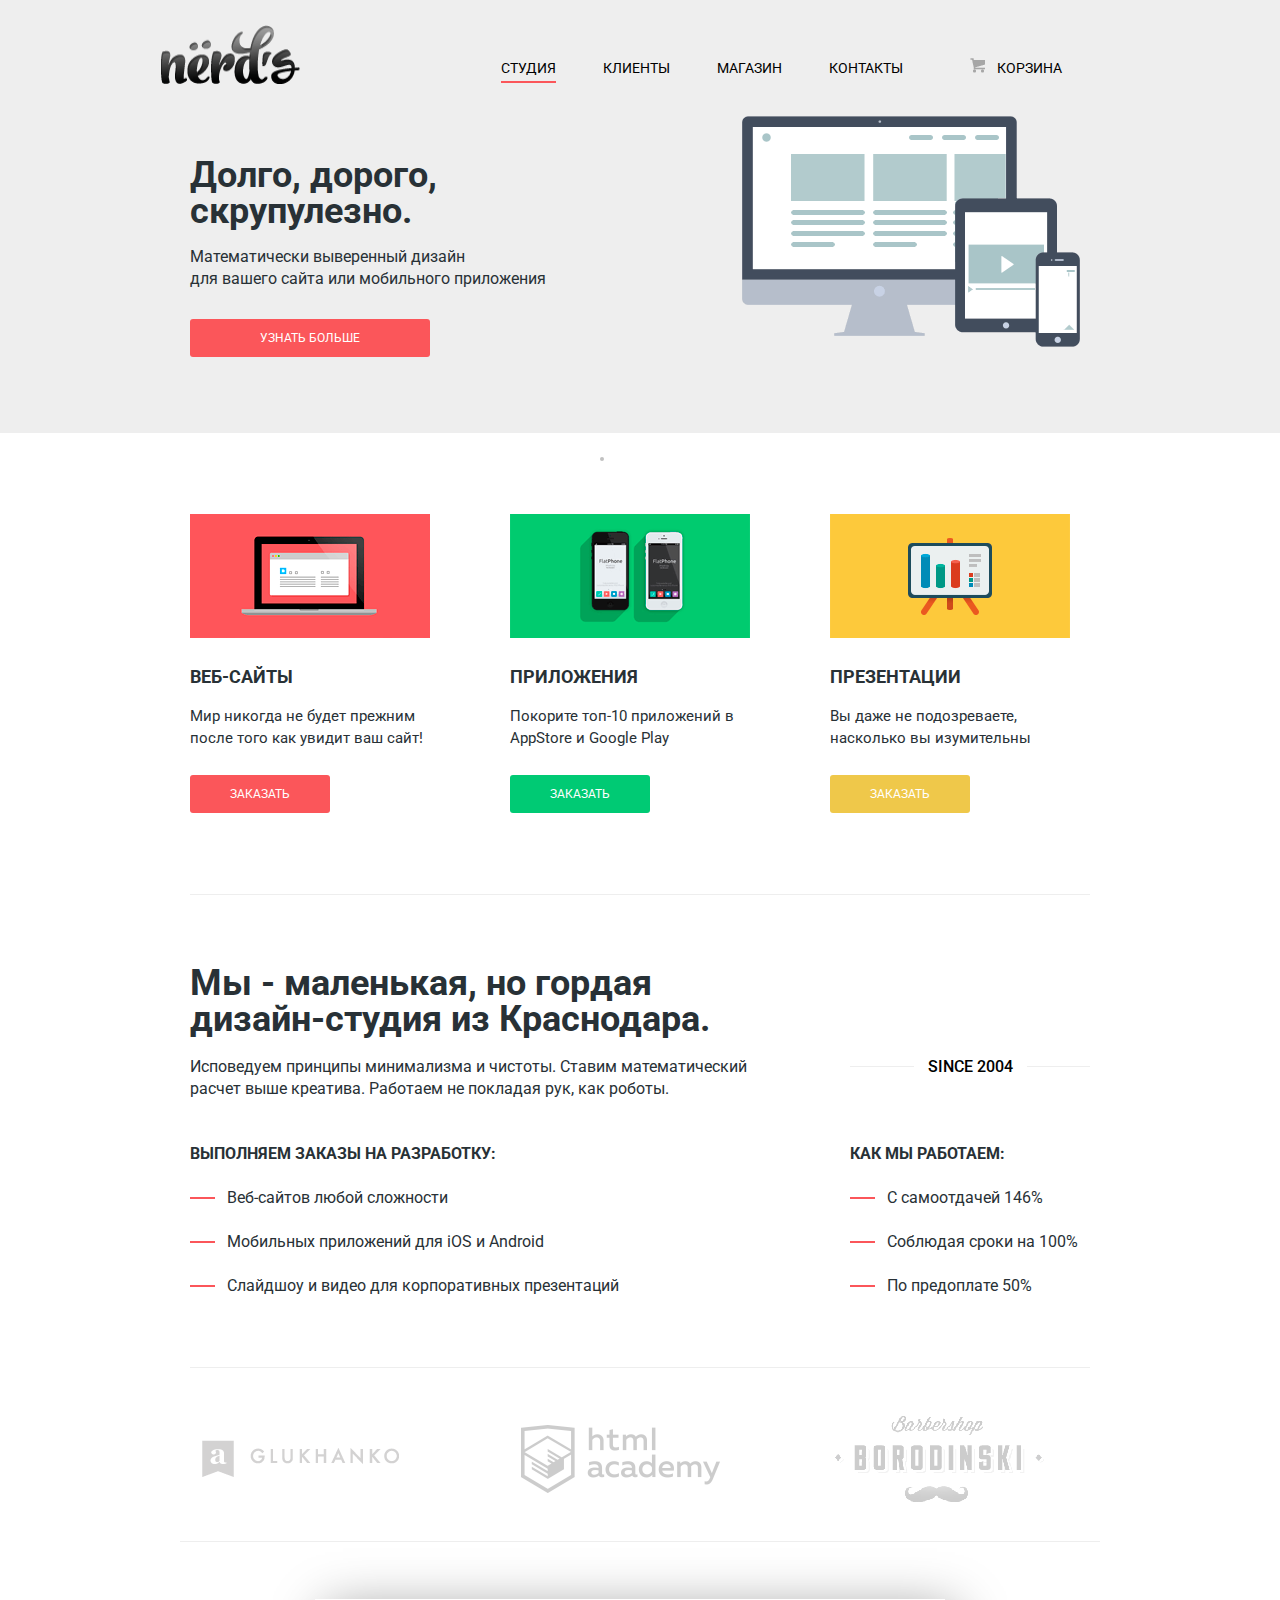
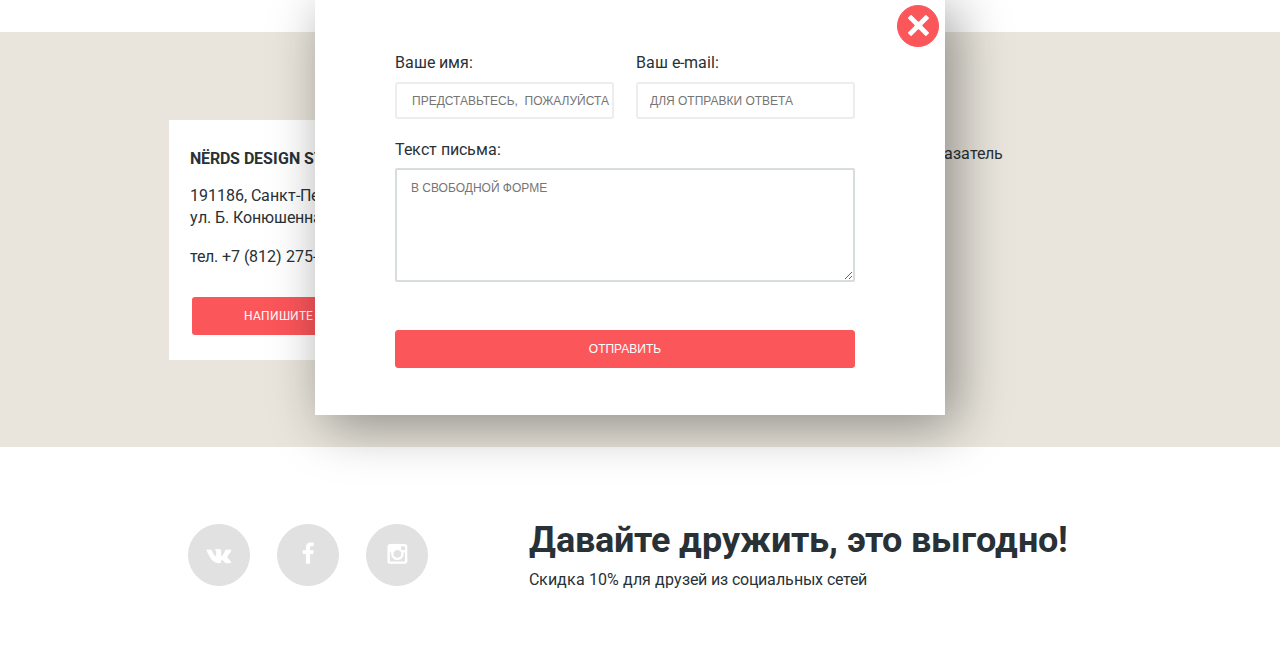
==== commit e94a2574: "Почти готовый проект3" ====
--- a/index.html
+++ b/index.html
@@ -15,20 +15,20 @@
             <div class="index-logo">
                 <img src="img/Index/logo.png" width="139" height="59" alt="логотип">
             </div>
-            <div class="user-block ">
-                <img class="basket" src="img/index/basket.png" width="15" height="15" alt="корзина">
-                <a href="#">корзина</a>
-            </div>
+            <a  href="#" class="user-block">
+					<span class="icon-basket"></span>
+					<div class="basket">корзина</div>
+			</a>
             <nav class="main-navigation">
                 <ul>
                     <li>
-                        <a href="#">студия</a>
+                        <a class="active" href="/">студия</a>
                     </li>
                     <li>
                         <a href="#">клиенты</a>
                     </li>
                     <li>
-                        <a href="#">магазин</a>
+                        <a href="catalog.html">магазин</a>
                     </li>
                     <li>
                         <a href="#">контакты</a>
@@ -125,9 +125,9 @@
             </div>
         </div>
         <div class="wrapper brands clearfix">
-            <a href="#"><img src="img/index/gluh.png" alt="логотип Глуханко"></a>
-            <a href="#"><img src="img/index/html.png" alt="логотип HTML-академия"> </a>
-            <a href="#"><img src="img/index/borod.png" alt="логотип Бородинский"></a>
+            <a class="gluh" href="#"></a>
+            <a class="html" href="#"></a>
+            <a class="borod" href="#"></a>
         </div>
         <div class="guide">
             <div class="contacts">
@@ -144,16 +144,16 @@
                     <div class="name">
                         <label for="name-field">Ваше имя:</label>
                         <br>
-                        <input type="text" name="name" id="name-field" placeholder="представьтесь,  пожалуйста">
+                        <input type="text" name="name" id="name-field" class="name-field" placeholder="представьтесь,  пожалуйста">
                     </div>
                     <div class="email">
                         <label for="email-field">Ваш e-mail:</label>
                         <br>
-                        <input type="text" name="email" id="email-field" placeholder="для отправки ответа">
+                        <input type="text" name="email" id="email-field" class="email-field" placeholder="для отправки ответа">
                     </div>
                     <div class="infofmation">
-                        <label for="information">Текст письма:</label>
-                        <input type="text" name="infofmation" id="infofmation-field"  value="в свободной форме">
+                        <label for="infofmation">Текст письма:</label>
+                        <textarea name="infofmation" id="infofmation-field"  placeholder="В СВОБОДНОЙ ФОРМЕ"></textarea>
                     </div>
                     <input class="submit" type="submit" value="отправить">
                     <div class="close"></div>
--- a/css/style.css
+++ b/css/style.css
@@ -20,7 +20,7 @@
 }
 
 .wrapper {
-    width: 880px;
+    width: 900px;
     margin: 0 auto;
     padding: 0 10px;
 }
@@ -90,27 +90,35 @@
     width: 100px;
     color: #000000;
     margin-top: 53px;
-    position: relative;
-}
-
-.user-block a {
-    padding-left: 28px;
-    margin-left: 7px;
-    color: #3f3f3f;
-	background: #eeeeee url(../img/sprite.png) no-repeat -322px -5px;
-}
-
-.user-block .basket {
-    position: absolute;
-    right: 79px;
-    bottom: 8px;
-/*    background: #eeeeee url(../img/sprite.png) no-repeat -322px -5px;*/
+	margin-right: 20px;
+    position: relative;
+}
+
+.user-block .icon-basket,
+.user-block .basket  {
+    display: inline-block;
+}
+
+.user-block .icon-basket {
+    width: 16px;
+    height: 15px;
+	margin-right: 8px;
+    display: inline-block;
+    background: url(../img/sprite.png) no-repeat -124px -5px;
+}
+
+.user-block:hover .icon-basket {
+	background: url(../img/sprite.png) no-repeat -156px -5px;
+}
+
+.user-block:active .icon-basket {
+	background: url(../img/sprite.png) no-repeat -140px -5px;
 }
 
 .main-navigation {
     float: right;
     margin-top: 53px;
-    margin-right: 15px;
+    margin-right: 20px;
     font-size: 0px;
 }
 
@@ -132,7 +140,7 @@
     color: #fb565a;
 }
 
-.main-menu a:focus {
+.main-menu .active {
     color: #000;
     border-bottom: 2px solid #fb565a;
     padding-bottom: 5px;
@@ -154,7 +162,7 @@
     display: none;
 }
 
-.slider .slide:nth-child(3 ) {
+.slider .slide:nth-child(3) {
     display: none;
 }
 
@@ -192,10 +200,15 @@
     padding-top: 3px;
 }
 
+.right-block img {
+    margin-top: -20px;
+}
+
 .slider-indicator {
     position: absolute;
     left: 50%;
-    margin-left: -31px;
+    margin-left: -56px;
+	top: 50
     bottom: 23px;
     font-size: 0;
 }
@@ -420,13 +433,47 @@
     margin-top: -1px;
 }
 
-
 /*brands*/
+.brands {
+    margin-top: 8px;
+    border-bottom: 1px solid #eeeeee;
+    display: flex;
+    height: 165px;
+    align-items: center;
+}
 
 .brands a {
-    float: left;
-    height: 165px;
-    line-height: 165px;
+    display: block;
+}
+
+.brands .gluh {
+    width: 198px;
+    height: 37px;
+    background: url(../img/index/gluh.png) no-repeat;
+}
+
+.brands .gluh:hover {
+    background-image: url(../img/index/gluh-hover.png);
+}
+
+.brands .html {
+    width: 199px;
+    height: 68px;
+    background: url(../img/index/html.png) no-repeat;
+}
+
+.brands .html:hover {
+    background-image: url(../img/index/html-hover.png);
+}
+
+.brands .borod {
+    width: 209px;
+    height: 86px;
+    background: url(../img/index/borod.png) no-repeat;
+}
+
+.brands .borod:hover {
+    background-image: url(../img/index/borod-hover.png);
 }
 
 .brands a:first-child {
@@ -435,37 +482,8 @@
     margin-right: 122px;
 }
 
-.brands a:first-child img {
-    display: inline-block;
-    margin: 4px 0 0 0;
-}
-
 .brands a:nth-child(2) {
-    width: 199px;
     margin-right: 115px;
-}
-
-.brands a:nth-child(2) img {
-    display: inline-block;
-    margin: 13px 0 0 0;
-}
-
-.brands a:nth-child(2) {
-    width: 207px;
-}
-
-.brands a:nth-child(3) img {
-    display: inline-block;
-    margin: 10px 0 0 0;
-}
-
-.brands img {
-    vertical-align: middle;
-}
-
-.brands {
-	margin-top: 8px;
-    border-bottom: 1px solid #eeeeee;
 }
 
 .guide {
@@ -540,7 +558,7 @@
     position: absolute;
     right: 6px;
     top: 6px;
-    background: #fb565a url(../img/sprite.png) no-repeat -283px -36px;
+    background: #fb565a url(../img/sprite.png) no-repeat -230px  4px;
     border-radius: 50%;
     width: 40px;
     height: 40px;
@@ -553,7 +571,7 @@
     display: inline-block;
 }
 
-#name-field {
+.name-field {
     width: 200px;
     height: 33px;
     border: 2px solid #ebedef;
@@ -566,19 +584,11 @@
     padding-left: 15px;
 }
 
-#name-field:hover {
-    border: 2px solid #a2a9ac;
-}
-
-#name-field:active {
-    border: 2px solid #56bffb;
-}
-
 .email {
     display: inline-block;
 }
 
-#email-field {
+.email-field {
     display: inline-block;
     width: 203px;
     height: 33px;
@@ -591,21 +601,13 @@
     line-height: 18px;
 }
 
-#email-field:hover {
-    border: 2px solid #a2a9ac;
-}
-
-#email-field:active {
-    border: 2px solid #56bffb;
-}
-
 .infofmation {
     margin-top: 20px;
 }
 
-/*
-.infofmation label, .infofmation textarea {
-    display: inline-block;                                                       !!!
+.infofmation label,
+.infofmation textarea {
+    display: inline-block;
 }
 
 .infofmation textarea {
@@ -621,9 +623,8 @@
     display: block;
     margin: 7px 0 48px;
 }
-*/
-
-#infofmation-field {
+
+.infofmation-field {
     display: inline-block;
     width: 445px;
     height: 108px;
@@ -637,14 +638,6 @@
     line-height: 18px;
 }
 
-#infofmation-field:hover {
-    border: 2px solid #a2a9ac;
-}
-
-#infofmation-field:active {
-    border: 2px solid #56bffb;
-}
-
 .submit {
     display: inline-block;
     width: 460px;
@@ -659,6 +652,16 @@
     border-radius: 3px;
 }
 
+.form div input:hover,
+.form div textarea:hover {
+    border: 2px solid #a2a9ac;
+}
+
+.form div input:focus,
+.form div textarea:focus {
+    border: 2px solid #56bffb;
+}
+
 footer {
     width: auto;
     height: 216px;
@@ -737,18 +740,72 @@
     position: relative;
 }
 
-.scroll-field .ring {
-    display: inline-block;
-    width: 19px;
-    height: 19px;
-    background: yellow;
+.scroll-field .ring1 {
+    display: inline-block;
+    width: 20px;
+    height: 20px;
+    background: white;
     border: 1px solid #fff;
     border-radius: 50%;
-    box-shadow: inset 0 3px 0 #cfcfcf;
-    position: absolute;
-    left: 0;
-    top: 0;
-    z-index: 2;
+    box-shadow: 0 3px 0 #cfcfcf;
+    position: absolute;
+    left: 15;
+    top: 35;
+}
+
+.scroll-field .ring1:after {
+	display: block;
+    width: 4px;
+    height: 4px;
+    background: #d7dcde;
+    border-radius: 50%;
+    position: absolute;
+    left: 50%;
+    top: 50%;
+	margin:-6px 0 0 -6px;
+	content: "";
+}
+
+.scroll-field .green-line {
+	border: 2px solid #00ca74;
+	width: 120px;
+	position: absolute;
+	left: 40px;
+	top: 37px;
+}
+
+.scroll-field .ring2 {
+    display: inline-block;
+    width: 20px;
+    height: 20px;
+    background: white;
+    border: 1px solid #fff;
+    border-radius: 50%;
+    box-shadow: 0 3px 0 #cfcfcf;
+    position: absolute;
+    left: 60;
+    top: 35;
+}
+
+.scroll-field .ring2:after {
+	display: block;
+    width: 4px;
+    height: 4px;
+    background: #d7dcde;
+    border-radius: 50%;
+    position: absolute;
+    left: 50%;
+    top: 50%;
+	margin:-6px 0 0 -6px;
+	content: "";
+}
+
+.scroll-field .gray-line {
+	border: 2px solid #d7dcde;
+	width: 40px;
+	position: absolute;
+	left: 185px;
+	top: 37px;
 }
 
 #min {
@@ -776,9 +833,10 @@
 }
 
 .scroll-field span {
+	display: inline-block;
     font-size: 18px;
     line-height: 30px;
-	padding-left: 10px;
+    padding-left: 10px;
     text-transform: uppercase;
 }
 
@@ -798,10 +856,10 @@
 }
 
 .grid .inp-box label {
-    cursor: pointer;                                            /*курсор-рука*/
-}
-
-.grid .inp-box label:before {                                 /*окружности*/
+    cursor: pointer;
+}
+
+.grid .inp-box label:before {
     position: absolute;
     left: 0;
     top: 4px;
@@ -813,11 +871,11 @@
     display: block;
 }
 
-.grid .inp-box input:checked + label:after {               /*   точки в окружностях*/
+.grid .inp-box input:checked + label:after {
     display: block;
     content: "";
     width: 9px;
-    height:9px;
+    height: 9px;
     background: #c1c1c1;
     border-radius: 50%;
     position: absolute;
@@ -825,7 +883,7 @@
     top: 11px;
 }
 
-#grid-selection {                                                    /*???*/
+#grid-selection {
     display: inline-block;
     background: #c1c1c1;
     border-radius: 20%;
@@ -844,7 +902,7 @@
     line-height: 30px;
     margin-top: 10px;
     padding: 0 0 0 35px;
-	position: relative;
+    position: relative;
 }
 
 .features .inp-box2 input {
@@ -852,10 +910,10 @@
 }
 
 .features .inp-box2 label {
-    cursor: pointer;                                            /*курсор-рука*/
-}
-
-.features .inp-box2 label:before {                                 /*боксы*/
+    cursor: pointer;
+}
+
+.features .inp-box2 label:before {  
     position: absolute;
     left: 0;
     top: 4px;
@@ -867,11 +925,16 @@
     display: block;
 }
 
-
-
-
-
-
+.features .inp-box2 input:checked + label:after {
+	display: block;
+    content: "";
+    width: 23px;
+    height: 17px;
+	background: url(../img/sprite.png) no-repeat -100px -5px;
+	position: absolute;
+    left: 4px;
+    top: 6px;
+}
 
 .show {
     display: inline-block;
@@ -898,6 +961,7 @@
     width: 560px;
     height: 1150px;
     margin-top: 74px;
+	margin-right: 30px;
 }
 
 .sorting {
@@ -922,13 +986,14 @@
     display: inline-block;
     margin-left: 62px;
 }
+
 .navigation-sorting li {
     display: inline-block;
-	font-size: 0;
+    font-size: 0;
 }
 
 .navigation-sorting a {
-	display: inline-block;
+    display: inline-block;
     font-size: 12px;
     margin-right: 40px;
     color: #c7c7c7;
@@ -957,22 +1022,28 @@
     border-bottom: 12px solid #c1c1c1;
 }
 
-/*
-.button-down:active {
-    border-bottom: 12px solid #000;
-}
-*/
+.button-down:hover {
+    border-top: 12px solid #c1c1c1;
+}
+
+.button-up:hover {
+    border-bottom: 12px solid #c1c1c1;
+}
+
+.button-down:focus {
+    border-top: 12px solid #00ca74;
+}
+
+.button-up:focus {
+    border-bottom: 12px solid #00ca74;
+}
 
 .button-up:active {
     border-bottom: 12px solid #000;
 }
 
-.button-down:focus {
-    border-bottom: 12px solid #00ca74;
-}
-
-.button-up:focus {
-    border-bottom: 12px solid #00ca74;
+.button-down:active {
+    border-top: 12px solid #000;
 }
 
 .portfolio {
@@ -997,7 +1068,7 @@
     border-radius: 5px 5px 0 0;
 }
 
-.item .dots:hover {
+.item:hover .dots {
     background: #797979;
 }
 
@@ -1063,8 +1134,8 @@
     background: #fb565a;
     border: 1px solid #fb565a;
     text-align: center;
-	vertical-align: middle;
-    margin: 0 auto;
+    vertical-align: middle;
+    margin-left: 10px;
 }
 
 .price button:hover {
@@ -1098,16 +1169,13 @@
 
 .page-navigator a:hover {
     background: #e5e5e5;
-    border: 2px solid #e5e5e5;
 }
 
 .page-navigator a:active {
     background: #d5d5d5;
-    border: 2px solid #d5d5d5;
-	box-shadow: inset 0 3px 0 #b5b5b5;
+    box-shadow: inset 0 3px 0 #b5b5b5;
 }
 
 .page-navigator a:focus {
     background: #fff;
-    border: 2px solid #f2f2f2;
 }